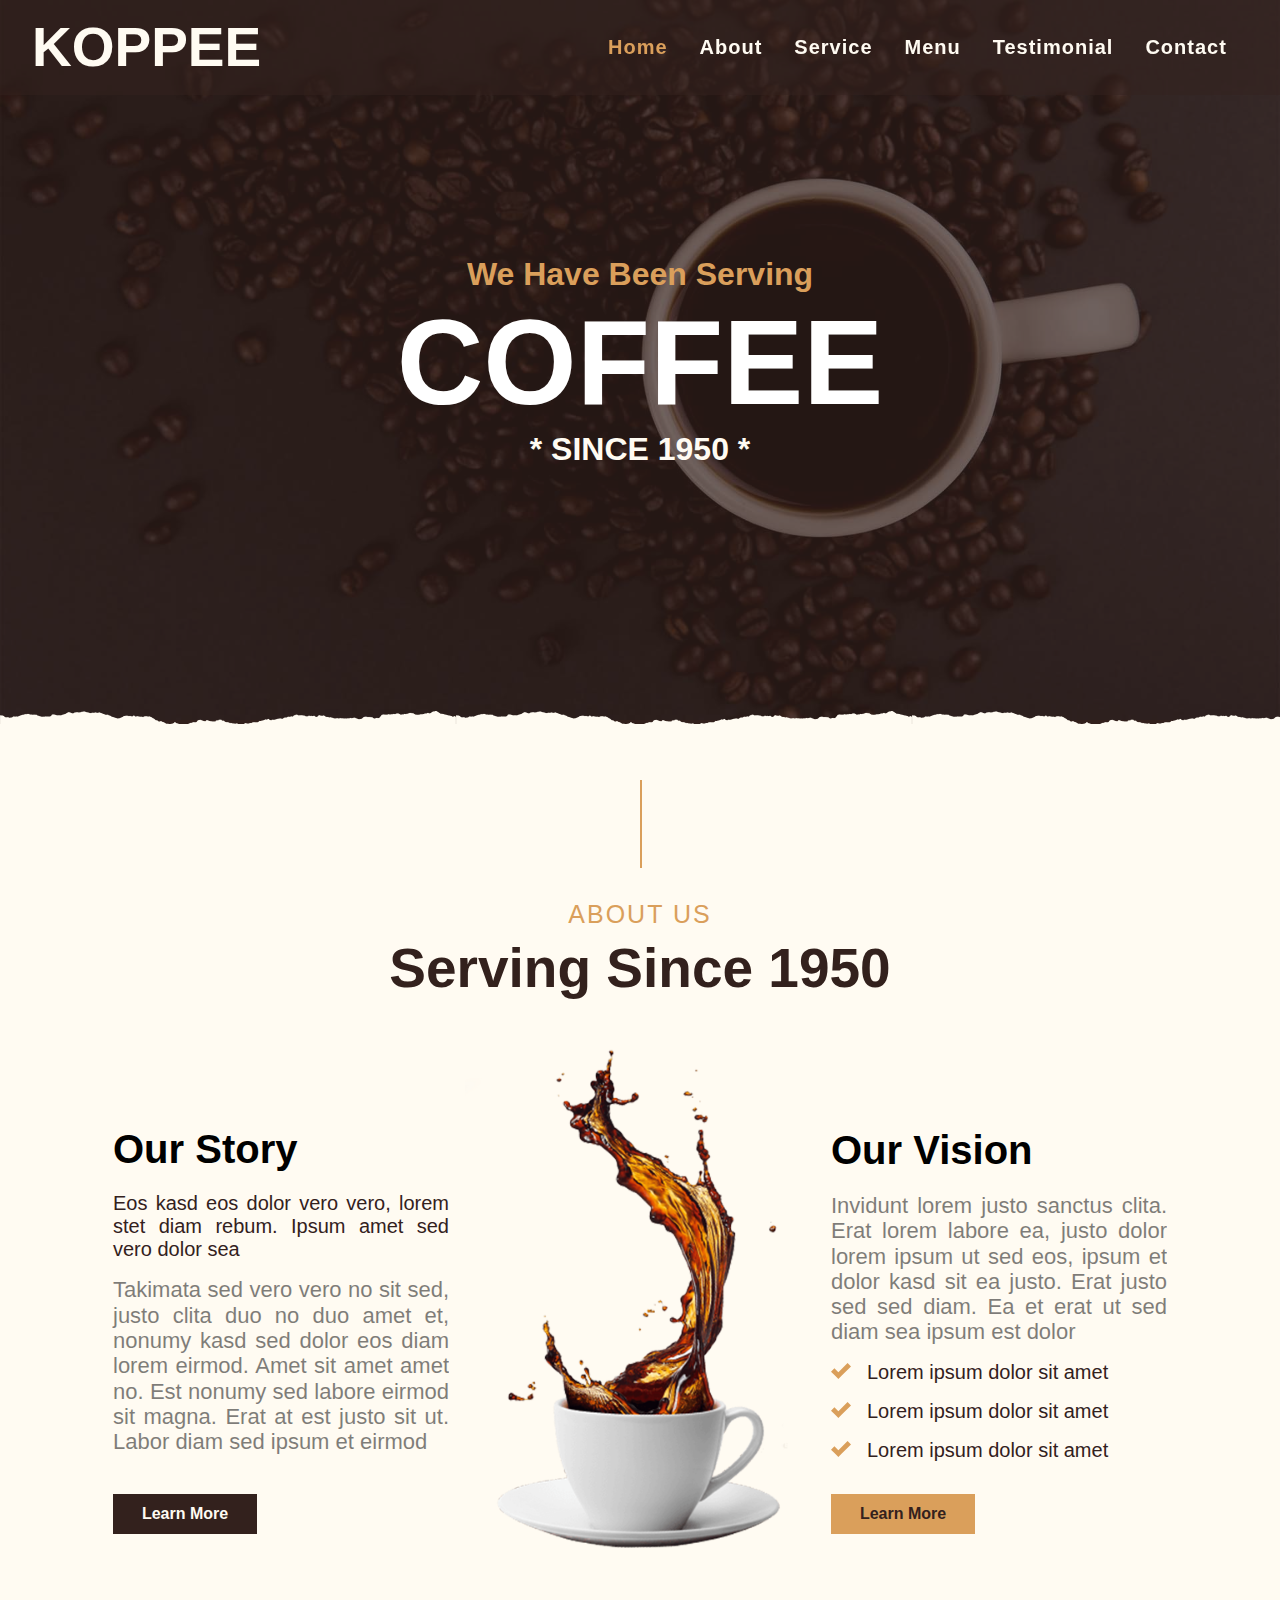
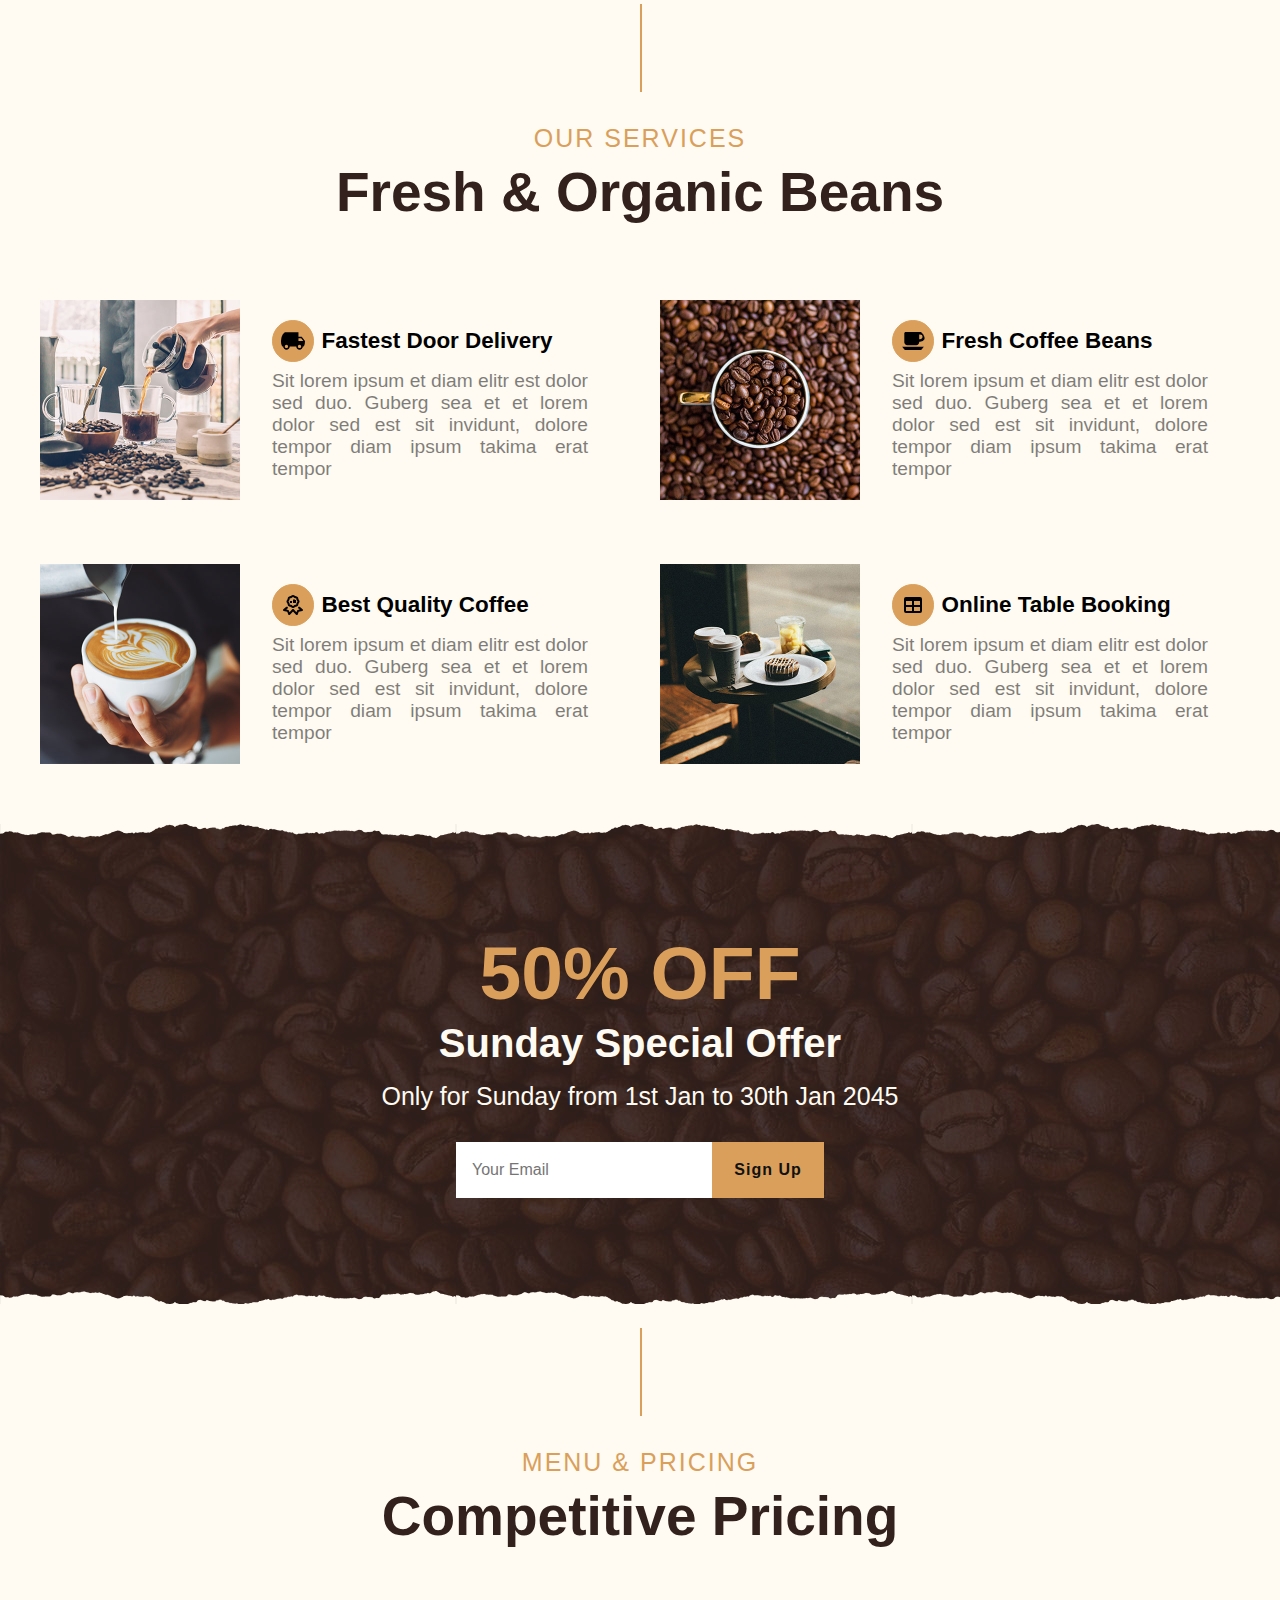
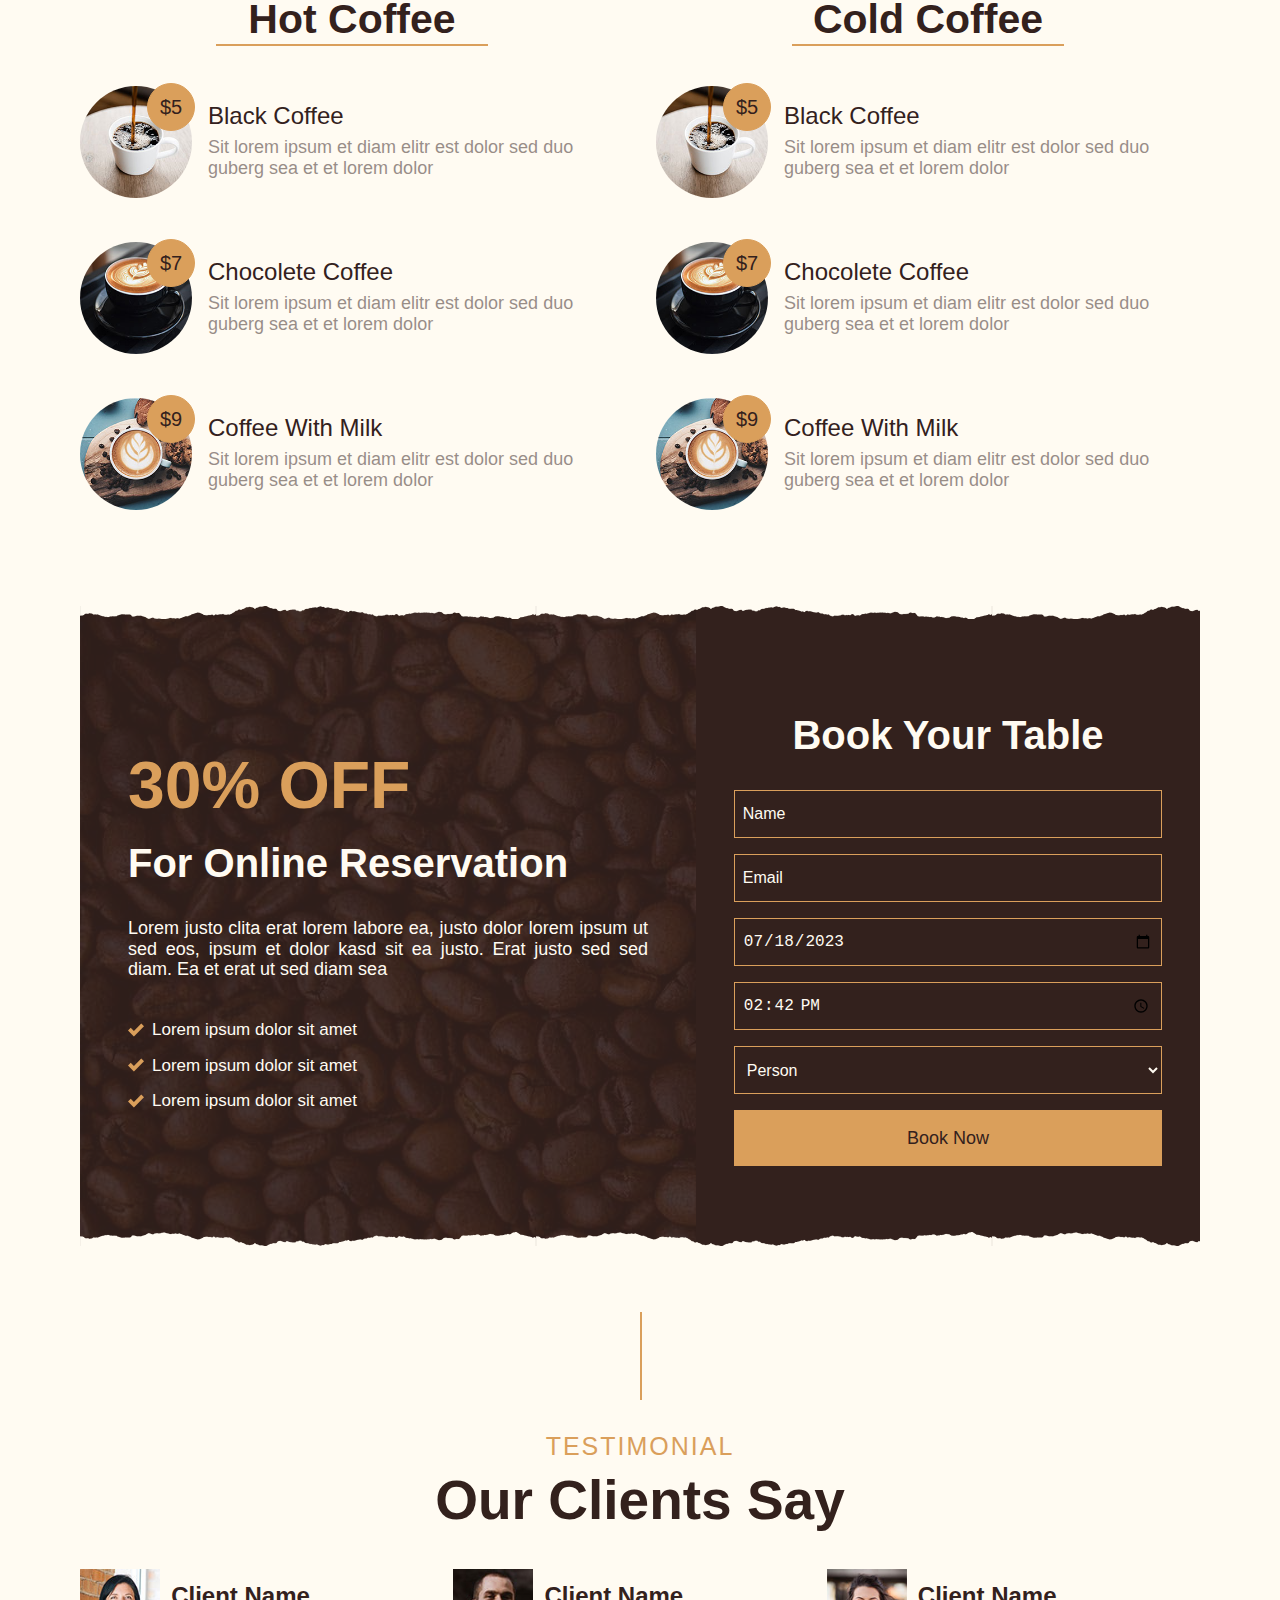
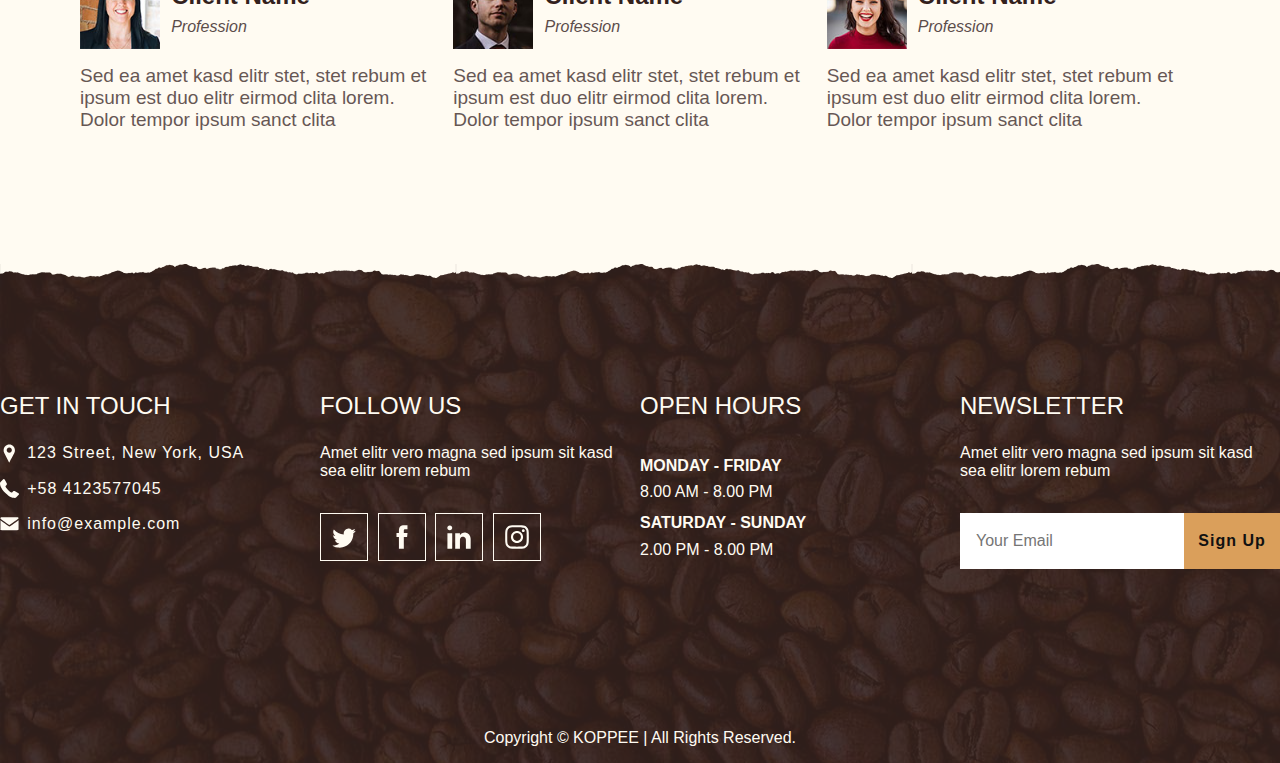
==== index.html @ c71efca8 "update" ====
<!DOCTYPE html>
<html lang="en">
<head>
    <meta charset="UTF-8">
    <meta name="viewport" content="width=device-width, initial-scale=1.0">
    <title>KOPPEE - Coffe Shop</title>
    <link rel="preconnect" href="https://fonts.gstatic.com">
    <link href="https://fonts.googleapis.com/css2?family=Montserrat:wght@400;700&display=swap" rel="stylesheet">
    <link rel="stylesheet" href="CSS/styles.css">
</head>
<body>
    <header class="header">
            <a href="index.html"><h1 class="title">KOPPEE</h1></a>
            <nav class="navbar">
                <ul>
                    <li><a href="index.html" class="nav-active">Home</a></li>
                    <li><a href="#about">About</a></li>
                    <li><a href="#services">Service</a></li>
                    <li><a href="#menu">Menu</a></li>
                    <li><a href="#testimonial">Testimonial</a></li>
                    <li><a href="#contact">Contact</a></li>
                </ul>
            </nav>
    </header>
    <main class="main">
        <section class="brand-section overlay-bottom">
            <ul>
                <li>
                    <img src="img/carousel-1.jpg" alt="cafecito">
                    <div class="brand-text">
                        <h3>We Have Been Serving</h3>
                        <h2>COFFEE</h2>
                        <p>* SINCE 1950 *</p>
                    </div>
                </li>
                <li>
                    <img src="img/carousel-2.jpg" alt="cafecito">
                    <div class="brand-text">
                        <h3>We Have Been Serving</h3>
                        <h2>COFFEE</h2>
                        <p>* SINCE 1950 *</p>
                    </div>
                </li>
            </ul>
        </section>
        <section class="about-section" id="about">
            <div class="v-line-1"></div>
            <h3 class="introduce">ABOUT US</h3>
            <h2>Serving Since 1950</h2>
            <div class="our-article">
                <div class="about-content">
                    <h3>Our Story</h3>
                    <p class="p-1">Eos kasd eos dolor vero vero, lorem stet diam rebum. Ipsum amet sed vero dolor sea</p>
                    <p class="opacity p-2">
                        Takimata sed vero vero no sit sed, justo clita duo no duo amet et, nonumy kasd sed dolor eos diam lorem eirmod. Amet sit amet amet no. Est nonumy sed labore eirmod sit magna. Erat at est justo sit ut. Labor diam sed ipsum et eirmod
                    </p>
                    <a href="index.html"><button class="about-btn-1">Learn More</button></a>
                </div>
                <img class="about-img" src="img/about.png" alt="Cafecito">
                <div class="about-content">
                    <h3>Our Vision</h3>
                    <p class="opacity p-2">
                        Invidunt lorem justo sanctus clita. Erat lorem labore ea, justo dolor lorem ipsum ut sed eos, ipsum et dolor kasd sit ea justo. Erat justo sed sed diam. Ea et erat ut sed diam sea ipsum est dolor
                    </p>
                    <div class="features">
                        <img src="img/checkmark_121550.svg" alt="">
                        <p class="p-1">Lorem ipsum dolor sit amet</p>
                    </div>
                    <div class="features">
                        <img src="img/checkmark_121550.svg" alt="">
                        <p class="p-1">Lorem ipsum dolor sit amet</p>
                    </div>
                    <div class="features">
                        <img src="img/checkmark_121550.svg" alt="">
                        <p class="p-1">Lorem ipsum dolor sit amet</p>
                    </div>
                    <a href="index.html"><button class="about-btn-2">Learn More</button></a>
                </div>
            </div>
        </section>
        <section class="services-section" id="services">
            <div class="v-line-2"></div>
            <h3 class="introduce">OUR SERVICES</h3>
            <h2>Fresh & Organic Beans</h2>
            <div class="grid-container">
                <div class="services-content">
                    <img class="services-img" src="img/service-1.jpg" alt="">
                    <div class="services-card">
                        <div class="l-title">
                            <img src="img/big-cargo-truck_icon-icons.com_68588.svg" alt="">
                            <h3>Fastest Door Delivery</h3>
                        </div>
                        <p class="opacity">Sit lorem ipsum et diam elitr est dolor sed duo. Guberg sea et et lorem dolor sed est sit invidunt, dolore tempor diam ipsum takima erat tempor</p>
                    </div>
                </div>
                <div class="services-content">
                    <img class="services-img" src="img/service-2.jpg" alt="">
                    <div class="services-card">
                        <div class="l-title">
                            <img src="img/coffee-cup-on-a-plate-black-silhouettes_icon-icons.com_73618.svg" alt="">
                            <h3>Fresh Coffee Beans</h3>
                        </div>
                        <p class="opacity">Sit lorem ipsum et diam elitr est dolor sed duo. Guberg sea et et lorem dolor sed est sit invidunt, dolore tempor diam ipsum takima erat tempor</p>
                    </div>
                </div>
                <div class="services-content">
                    <img class="services-img" src="img/service-3.jpg" alt="">
                    <div class="services-card">
                        <div class="l-title">
                            <img src="img/good_quality_winner_medal_thumbs_up_award_badge_achievement_reward_ribbon_icon_225918.svg" alt="">
                            <h3>Best Quality Coffee</h3>
                        </div>
                        <p class="opacity">Sit lorem ipsum et diam elitr est dolor sed duo. Guberg sea et et lorem dolor sed est sit invidunt, dolore tempor diam ipsum takima erat tempor</p>
                    </div>
                </div>
                <div class="services-content">
                    <img class="services-img" src="img/service-4.jpg" alt="">
                    <div class="services-card">
                        <div class="l-title">
                            <img src="img/table_icon_135124.svg" alt="">
                            <h3>Online Table Booking</h3>
                        </div>
                        <p class="opacity">Sit lorem ipsum et diam elitr est dolor sed duo. Guberg sea et et lorem dolor sed est sit invidunt, dolore tempor diam ipsum takima erat tempor</p>
                    </div>
                </div>
            </div>
        </section>
        <section class="news-section overlay-top overlay-bottom">
            <div class="news-content">
                <h2>50% OFF</h2>
                <h3>Sunday Special Offer</h3>
                <p>Only for Sunday from 1st Jan to 30th Jan 2045</p>
                <div class="news-submit">
                    <input type="text" placeholder="Your Email" class="news-input-text">
                    <input type="button" value="Sign Up" class="news-input-submit">
                </div>
            </div>
        </section>
        <section class="menu-section" id="menu">
            <div class="v-line-3"></div>
            <h3 class="introduce">MENU & PRICING</h3>
            <h2>Competitive Pricing</h2>
            <div class="menu-container">
                <div class="menu-products">
                    <div class="menu-hot">
                        <h2>Hot Coffee</h2>
                        <div class="menu">
                            <picture>
                                <img src="img/menu-1.jpg" alt="">
                                <p>$5</p>
                            </picture>
                            <div class="menu-description">
                                <h3>Black Coffee</h3>
                                <p class="opacity">Sit lorem ipsum et diam elitr est dolor sed duo guberg sea et et lorem dolor</p>
                            </div>
                        </div>
                        <div class="menu">
                            <picture>
                                <img src="img/menu-2.jpg" alt="">
                                <p>$7</p>
                            </picture>
                            <div class="menu-description">
                                <h3>Chocolete Coffee</h3>
                                <p class="opacity">Sit lorem ipsum et diam elitr est dolor sed duo guberg sea et et lorem dolor</p>
                            </div>
                        </div>
                        <div class="menu">
                            <picture>
                                <img src="img/menu-3.jpg" alt="">
                                <p>$9</p>
                            </picture>
                            <div class="menu-description">
                                <h3>Coffee With Milk</h3>
                                <p class="opacity">Sit lorem ipsum et diam elitr est dolor sed duo guberg sea et et lorem dolor</p>
                            </div>
                        </div>
                    </div>
                    <div class="menu-cold">
                        <h2>Cold Coffee</h2>
                        <div class="menu">
                            <picture>
                                <img src="img/menu-1.jpg" alt="">
                                <p>$5</p>
                            </picture>
                            <div class="menu-description">
                                <h3>Black Coffee</h3>
                                <p class="opacity">Sit lorem ipsum et diam elitr est dolor sed duo guberg sea et et lorem dolor</p>
                            </div>
                        </div>
                        <div class="menu">
                            <picture>
                                <img src="img/menu-2.jpg" alt="">
                                <p>$7</p>
                            </picture>
                            <div class="menu-description">
                                <h3>Chocolete Coffee</h3>
                                <p class="opacity">Sit lorem ipsum et diam elitr est dolor sed duo guberg sea et et lorem dolor</p>
                            </div>
                        </div>
                        <div class="menu">
                            <picture>
                                <img src="img/menu-3.jpg" alt="">
                                <p>$9</p>
                            </picture>
                            <div class="menu-description">
                                <h3>Coffee With Milk</h3>
                                <p class="opacity">Sit lorem ipsum et diam elitr est dolor sed duo guberg sea et et lorem dolor</p>
                            </div>
                        </div>
                    </div>
                </div>
                <div class="menu-reservation overlay-top overlay-bottom">
                    <div class="menu-offer">
                        <div class="menu-background">
                            <h2>30% OFF</h2>
                            <h3>For Online Reservation</h3>
                            <p>Lorem justo clita erat lorem labore ea, justo dolor lorem ipsum ut sed eos, ipsum et dolor kasd sit ea justo. Erat justo sed sed diam. Ea et erat ut sed diam sea</p>
                            <div class="menu-list">
                                <div class="menu-el">
                                    <img src="img/checkmark_121550.svg" alt="">
                                    <p>Lorem ipsum dolor sit amet</p>
                                </div>
                                <div class="menu-el">
                                    <img src="img/checkmark_121550.svg" alt="">
                                    <p>Lorem ipsum dolor sit amet</p>
                                </div>
                                <div class="menu-el">
                                    <img src="img/checkmark_121550.svg" alt="">
                                    <p>Lorem ipsum dolor sit amet</p>
                                </div>
                            </div>
                            </div>
                    </div>
                    <div class="menu-booking">
                        <div class="menu-inputs">
                            <h2>Book Your Table</h2>
                            <input type="text" placeholder="Name" required>
                            <input type="email" placeholder="Email" required>
                            <input type="date" name="date" id="" value="2023-07-18" min="2023-07-18" max="2023-08-30" required>
                            <input type="time" name="" id="" value="14:42" required>
                            <select name="" id="" required>
                                <option selected>Person</option>
                                <option value="1">Person 1</option>
                                <option value="2">Person 2</option>
                                <option value="3">Person 3</option>
                                <option value="4">Person 4</option>
                            </select>
                            <button type="button">Book Now</button>
                        </div>
                    </div>
                </div>
            </div>
        </section>
        <section class="testimonial-section" id="testimonial">
            <div class="v-line-4"></div>
            <h3 class="introduce">TESTIMONIAL</h3>
            <h2>Our Clients Say</h2>
            <div class="testimonial-container">
                <div class="testimonial-card">
                    <div class="testimonial-top-card">
                        <img src="img/testimonial-3.jpg" alt="">
                        <div class="testimonial-name">
                            <h3>Client Name</h3>
                            <p>Profession</p>
                        </div>
                    </div>
                    <p class="testimonial-bottom-card">Sed ea amet kasd elitr stet, stet rebum et ipsum est duo elitr eirmod clita lorem. Dolor tempor ipsum sanct clita</p>
                </div>
                <div class="testimonial-card">
                    <div class="testimonial-top-card">
                        <img src="img/testimonial-4.jpg" alt="">
                        <div class="testimonial-name">
                            <h3>Client Name</h3>
                            <p>Profession</p>
                        </div>
                    </div>
                    <p class="testimonial-bottom-card">Sed ea amet kasd elitr stet, stet rebum et ipsum est duo elitr eirmod clita lorem. Dolor tempor ipsum sanct clita</p>
                </div>
                <div class="testimonial-card">
                    <div class="testimonial-top-card">
                        <img src="img/testimonial-1.jpg" alt="">
                        <div class="testimonial-name">
                            <h3>Client Name</h3>
                            <p>Profession</p>
                        </div>
                    </div>
                    <p class="testimonial-bottom-card">Sed ea amet kasd elitr stet, stet rebum et ipsum est duo elitr eirmod clita lorem. Dolor tempor ipsum sanct clita</p>
                </div>
            </div>
        </section>
        <footer class="footer-section overlay-top" id="contact">
            <div class="opacity-brown">
                <div class="contact-section">
                    <div class="footer-div">
                        <h3>GET IN TOUCH</h3>
                        <div class="div-1">
                            <img src="img/location_map_marker_icon_131522.svg" alt="">
                            <p>123 Street, New York, USA</p>
                        </div>
                        <div class="div-1">
                            <img src="img/phonereceiver_99743.svg" alt="">
                            <p>+58 4123577045</p>
                        </div>
                        <div class="div-1">
                            <img src="img/email_mesasge_envelope_icon_131541.svg" alt="">
                            <p>info@example.com</p>
                        </div>
                    </div>
                    <div class="footer-div">
                        <h3>FOLLOW US</h3>
                        <p>Amet elitr vero magna sed ipsum sit kasd sea elitr lorem rebum</p>
                        <div class="div-2">
                            <svg enable-background="new 0 0 512 512" id="Layer_1" version="1.1" viewBox="0 0 512 512" xml:space="preserve" fill="#FFFBF2" xmlns="http://www.w3.org/2000/svg" xmlns:xlink="http://www.w3.org/1999/xlink"><g>
                                <path d="M4,440.5c55.6,5,105.7-9,151.3-43.2c-47.7-4.2-79.6-28-97.4-72.6c15.6,1.9,30.2,2.4,45.7-1.8   c-51.4-16-78.8-49.6-82.5-103.8c15.4,7.2,29.9,12.4,47,12.6c-30.5-22.9-46.1-52.6-45.5-90c0.3-17.2,4.9-33.4,14-48.7   C93.1,159.1,164,195.7,251.3,201.8c-0.5-3.8-0.8-6.8-1.2-9.9c-7.2-55.4,28.8-105.8,83.8-116.3c34.5-6.6,65,2.5,90.8,26.3   c4,3.6,7.4,4.4,12.4,3.1c20.1-5.1,39.2-12.5,57.7-22.5c-7.1,23.4-21.7,41-41.5,55.8c4.5-0.8,9.1-1.4,13.6-2.3   c4.7-1,9.4-2.1,14.1-3.4c4.5-1.2,8.9-2.6,13.3-4.1c4.5-1.5,9-3.2,14.3-4.1c-2.6,3.6-5.1,7.4-7.9,10.9c-11.6,14.7-25,27.6-39.7,39.1   c-1.5,1.2-2.8,3.8-2.7,5.6c0.8,35.5-4.2,70.1-15.7,103.7c-22.6,66.2-62,119.8-121.1,158.1c-29.2,18.9-61.1,31.3-95.2,38.5   c-33.8,7.1-67.8,8.4-101.9,4.4c-34.2-4-66.7-14.1-97.3-29.9c-8.1-4.1-15.9-8.7-23.8-13.1C3.6,441.3,3.8,440.9,4,440.5z"/></g>
                            </svg>

                            <svg version="1.1" id="Capa_1" xmlns="http://www.w3.org/2000/svg" xmlns:xlink="http://www.w3.org/1999/xlink" x="0px" y="0px"
                            width="470.513px" height="470.513px" viewBox="0 0 470.513 470.513" style="enable-background:new 0 0 470.513 470.513;"
                            xml:space="preserve" fill="#FFFBF2">
                                <g>
                                <path d="M271.521,154.17v-40.541c0-6.086,0.28-10.8,0.849-14.13c0.567-3.335,1.857-6.615,3.859-9.853 c1.999-3.236,5.236-5.47,9.706-6.708c4.476-1.24,10.424-1.858,17.85-1.858h40.539V0h-64.809c-37.5,0-64.433,8.897-80.803,26.691 c-16.368,17.798-24.551,44.014-24.551,78.658v48.82h-48.542v81.086h48.539v235.256h97.362V235.256h64.805l8.566-81.086H271.521z"/></g><g></g><g></g><g></g><g></g><g></g><g></g><g></g><g></g><g></g><g></g><g></g><g></g><g></g><g></g><g></g>
                            </svg>

                            <svg fill="#FFFBF2" enable-background="new 0 0 512 512" id="Layer_1" version="1.1" viewBox="0 0 512 512" xml:space="preserve" xmlns="http://www.w3.org/2000/svg" xmlns:xlink="http://www.w3.org/1999/xlink" fill="#FFFBF2"><g>
                                <path d="M173.5,508.7c0-2.4,0-4.7,0-7c0-107.7,0-215.3,0-323c0-3-0.2-5.4,4.2-5.4c31.8,0.2,63.7,0.1,95.5,0.1   c0.8,0,1.6,0.2,2.9,0.4c0,14,0,27.8,0,41.7c0.4,0.1,0.7,0.3,1.1,0.4c4-5.2,7.8-10.6,12-15.7c12.2-15,27.5-26,45.5-32.6   c9.8-3.6,20.5-5.8,30.8-6.3c14.2-0.6,28.7-0.4,42.7,2c23,3.9,43.3,14.1,60.1,30.8c15.9,15.7,26.4,34.6,32.1,55.9   c3,11.3,4.9,22.9,6.7,34.4c1.2,8,1.8,16.2,1.8,24.2c0.1,65,0.1,130,0.1,195c0,1.6-0.1,3.2-0.2,5.3c-1.9,0-3.5,0-5.1,0   c-30.7,0-61.3-0.1-92,0.1c-5.1,0-6-1.7-6-6.3c0.1-59.8,0.3-119.7-0.1-179.5c-0.1-10.5-1.1-21.4-3.8-31.5   c-4.9-17.7-16.1-30.5-33.9-37c-15-5.5-30.2-6.5-45.6-2.6c-17,4.3-28.7,15.6-37.5,30.5c-6.8,11.5-8.1,24.2-8.2,36.9   c-0.4,60.7-0.2,121.3-0.2,182c0,2.3,0,4.6,0,7.1C241.9,508.7,208,508.7,173.5,508.7z"/><path d="M109.1,342.6c0,53.3-0.1,106.6,0.1,159.9c0,4.8-1,6.6-6.3,6.5c-30.5-0.3-61-0.3-91.5,0c-5,0-6.1-1.7-6.1-6.3   c0.1-107.1,0.1-214.3,0-321.4c0-4.3,1.2-5.8,5.6-5.8c30.8,0.2,61.6,0.2,92.5,0c4.8,0,5.7,1.8,5.7,6.1   C109.1,235.3,109.1,289,109.1,342.6z"/>
                                <path d="M56.1,4.8C89,4,108.7,27.9,108.8,57.2c0.1,30-20.9,52.4-53.9,52.3c-30.7,0-52.4-22-52.3-53.1C2.7,27.3,23.8,3.8,56.1,4.8z"/></g>
                            </svg>

                            <svg xmlns="http://www.w3.org/2000/svg" width="32" height="32" viewBox="0 0 32 32" fill="#FFFBF2">
                                <path d="M16 0c-4.349 0-4.891 0.021-6.593 0.093-1.709 0.084-2.865 0.349-3.885 0.745-1.052 0.412-1.948 0.959-2.833 1.849-0.891 0.885-1.443 1.781-1.849 2.833-0.396 1.020-0.661 2.176-0.745 3.885-0.077 1.703-0.093 2.244-0.093 6.593s0.021 4.891 0.093 6.593c0.084 1.704 0.349 2.865 0.745 3.885 0.412 1.052 0.959 1.948 1.849 2.833 0.885 0.891 1.781 1.443 2.833 1.849 1.020 0.391 2.181 0.661 3.885 0.745 1.703 0.077 2.244 0.093 6.593 0.093s4.891-0.021 6.593-0.093c1.704-0.084 2.865-0.355 3.885-0.745 1.052-0.412 1.948-0.959 2.833-1.849 0.891-0.885 1.443-1.776 1.849-2.833 0.391-1.020 0.661-2.181 0.745-3.885 0.077-1.703 0.093-2.244 0.093-6.593s-0.021-4.891-0.093-6.593c-0.084-1.704-0.355-2.871-0.745-3.885-0.412-1.052-0.959-1.948-1.849-2.833-0.885-0.891-1.776-1.443-2.833-1.849-1.020-0.396-2.181-0.661-3.885-0.745-1.703-0.077-2.244-0.093-6.593-0.093zM16 2.88c4.271 0 4.781 0.021 6.469 0.093 1.557 0.073 2.405 0.333 2.968 0.553 0.751 0.291 1.276 0.635 1.844 1.197 0.557 0.557 0.901 1.088 1.192 1.839 0.22 0.563 0.48 1.411 0.553 2.968 0.072 1.688 0.093 2.199 0.093 6.469s-0.021 4.781-0.099 6.469c-0.084 1.557-0.344 2.405-0.563 2.968-0.303 0.751-0.641 1.276-1.199 1.844-0.563 0.557-1.099 0.901-1.844 1.192-0.556 0.22-1.416 0.48-2.979 0.553-1.697 0.072-2.197 0.093-6.479 0.093s-4.781-0.021-6.48-0.099c-1.557-0.084-2.416-0.344-2.979-0.563-0.76-0.303-1.281-0.641-1.839-1.199-0.563-0.563-0.921-1.099-1.197-1.844-0.224-0.556-0.48-1.416-0.563-2.979-0.057-1.677-0.084-2.197-0.084-6.459 0-4.26 0.027-4.781 0.084-6.479 0.083-1.563 0.339-2.421 0.563-2.979 0.276-0.761 0.635-1.281 1.197-1.844 0.557-0.557 1.079-0.917 1.839-1.199 0.563-0.219 1.401-0.479 2.964-0.557 1.697-0.061 2.197-0.083 6.473-0.083zM16 7.787c-4.541 0-8.213 3.677-8.213 8.213 0 4.541 3.677 8.213 8.213 8.213 4.541 0 8.213-3.677 8.213-8.213 0-4.541-3.677-8.213-8.213-8.213zM16 21.333c-2.948 0-5.333-2.385-5.333-5.333s2.385-5.333 5.333-5.333c2.948 0 5.333 2.385 5.333 5.333s-2.385 5.333-5.333 5.333zM26.464 7.459c0 1.063-0.865 1.921-1.923 1.921-1.063 0-1.921-0.859-1.921-1.921 0-1.057 0.864-1.917 1.921-1.917s1.923 0.86 1.923 1.917z"/>
                            </svg>
                        </div>
                    </div>
                    <div class="footer-div">
                        <h3>OPEN HOURS</h3>
                        <div class="div-3">
                            <h4>MONDAY - FRIDAY</h4>
                            <p>8.00 AM - 8.00 PM</p>
                        </div>
                        <div class="div-3">
                            <h4>SATURDAY - SUNDAY</h4>
                            <p>2.00 PM - 8.00 PM</p>
                        </div>
                    </div>
                    <div class="footer-div">
                        <h3>NEWSLETTER</h3>
                        <p>Amet elitr vero magna sed ipsum sit kasd sea elitr lorem rebum</p>
                        <div class="footer-submit">
                            <input type="text" placeholder="Your Email" class="footer-input-text">
                            <input type="button" value="Sign Up" class="footer-input-submit">
                        </div>
                    </div>
                </div>
                <div class="copy">
                    <p>Copyright © KOPPEE | All Rights Reserved.</p>
                </div>
            </div>
        </footer>
    </main>
</body>
</html>
---- CSS/styles.css ----
@import url('https://fonts.googleapis.com/css2?family=Montserrat:wght@400;700&display=swap');

:root {
    --blue: #007bff;
    --indigo: #6610f2;
    --purple: #6f42c1;
    --pink: #e83e8c;
    --red: #dc3545;
    --orange: #fd7e14;
    --yellow: #ffc107;
    --green: #28a745;
    --teal: #20c997;
    --cyan: #17a2b8;
    --white: #fff;
    --gray: #6c757d;
    --gray-dark: #343a40;
    --primary: #DA9F5B;
    --secondary: #33211D;
    --success: #28a745;
    --info: #17a2b8;
    --warning: #ffc107;
    --danger: #dc3545;
    --light: #FFFBF2;
    --dark: #111;
}

*,
*:after,
*:before {
    margin: 0;
    padding: 0;
    box-sizing: border-box;
    text-decoration: none;
    list-style: none;
}

html {
    scroll-behavior: smooth;
    font-family: 'Monserrat', sans-serif;
    line-height: 1.15;
    -webkit-text-size-adjust: 100%;
    -webkit-tap-highlight-color: rgba(0,0,0,0);
}

body{
    font-size: 100%;
    background-color: var(--light);
}

.introduce {
    font-size: 25px;
    font-weight: 500;
    letter-spacing: 2px;
    color: var(--primary);
}

.opacity {
    opacity: .5;
    text-align: justify;
}

.header {
    width: 100%;
    position: fixed;
    top: 0;
    left: 0;
    display: flex;
    justify-content: space-between;
    align-items: center;
    flex-wrap: wrap;
    padding: 1rem 2rem;
    background-color: rgba(51,33,29,0.5);
    z-index: 3;
}

.title {
    font-size: 55px;
    color: var(--light);
}

.navbar {
    width: 40rem;
    display: flex;
}

.navbar ul {
    display: flex;
    justify-content: center;
    align-items: center;
}

.navbar a {
    font-size: 20px;
    font-weight: 600;
    letter-spacing: 1px;
    padding-right: 2rem;
    color: var(--light);
    cursor: default;
}

.navbar a:hover {
    color: var(--primary);
}

.nav-active {
    color: var(--primary) !important;
}

.brand-section {
    background-color: rgb(51,33,29);
    width: 100%;
    height: auto;
    overflow: hidden;
    transition: all .5s ease-in-out;
    position: relative;
    margin-bottom: 3rem;
}

.brand-section ul {
    display: flex;
    padding: 0;
    width: 200%;
}

.brand-section li {
    width: 100%;
    list-style: none;
    position: relative;
}

.brand-section img {
    width: 100%;
}

.brand-text {
    display: flex;
    justify-content: center;
    align-items: center;
    flex-direction: column;
    background-color: rgba(51,33,29,0.7);
    position: absolute;
    text-align: center;
    top: 0;
    left: 0;
    right: 0;
    bottom: 0;
    z-index: 1;
}

.brand-text h3 {
    font-size: 32px;
    color: var(--primary);
}

.brand-text h2 {
    font-size: 120px;
    color: #FFF;
}

.brand-text p {
    font-size: 32px;
    font-weight: bold;
    color: var(--light);
}

.overlay-bottom::after {
    bottom: -1px;
    background: url(/img/overlay-bottom.png);
    position: absolute;
    content: "";
    width: 100%;
    height: .9rem;
    left: 0;
    z-index: 1;
}

.about-section {
    display: flex;
    flex-direction: column;
    justify-content: center;
    align-items: center;
    position: relative;
    padding-top: 8rem;
    padding-bottom: 3rem;
}

.v-line-1 {
    border-left: 2px solid var(--primary);
    height: 5.5rem;
    top: .5rem;
    left: 50%;
    position: absolute;
}

.about-section h2 {
    padding-top: .5rem;
    font-size: 55px;
    font-weight: bold;
    color: var(--secondary);
}

.our-article {
    display: flex;
    justify-content: center;
    align-items: center;
    flex-wrap: wrap;
    padding-top: 3rem;
    width: 70rem;
}

.about-content {
    width: 30%;
    text-align: justify;
    padding-top: 4rem;
}

.about-content h3 {
    font-size: 40px;
    padding-bottom: 1.25rem;
}

.p-1 {
    font-size: 20px;
    color: var(--secondary);
    padding-bottom: 1rem;
}

.p-2 {
    font-size: 22px;
    padding-bottom: 1rem;
}

.about-img {
    width: 350px;
    height: 500px;
    object-fit: cover;
    margin-right: 1rem;
    margin-left: 1rem;
}

.features {
    display: flex;
}

.features img {
    width: 1.25rem;
    height: 1.25rem;
    margin-right: 1rem;
    color: var(--primary);
}

.about-btn-1 {
    width: 9rem;
    height: 2.5rem;
    margin-top: 1.5rem;
    font-size: 16px;
    font-weight: bold;
    border: 2px solid var(--secondary);
    background-color: var(--secondary);
    color: var(--light);
    transition: all .5s ease;
}

.about-btn-1:hover {
    background-color: var(--dark);
    border: 2px solid var(--primary);
}

.about-btn-2 {
    width: 9rem;
    height: 2.5rem;
    margin-top: 1rem;
    font-size: 16px;
    font-weight: bold;
    border: 2px solid var(--primary);
    background-color: var(--primary);
    color: var(--secondary);
    transition: all .5s ease;
}

.about-btn-2:hover {
    background-color: #ce832d;
    border: 2px solid var(--secondary);
}

.services-section {
    display: flex;
    flex-direction: column;
    justify-content: center;
    align-items: center;
    position: relative;
    padding-top: 8rem;
    padding-bottom: 3rem;
}

.v-line-2 {
    border-left: 2px solid var(--primary);
    height: 5.5rem;
    top: .5rem;
    left: 50%;
    position: absolute;
}

.services-section h2 {
    padding-top: .5rem;
    font-size: 55px;
    font-weight: bold;
    color: var(--secondary);
}

.grid-container {
    width: 75rem;
    display: grid;
    grid-template-columns: repeat(auto-fill, minmax(30rem, 1fr));
    justify-content: center;
    align-items: center;
    margin-top: 4rem;
    gap: 2.5rem;
}

.services-content {
    display: flex;
    justify-content: center;
    align-items: center;
}

.services-img {
    width: 12.5rem;
    height: 12.5rem;
    background-size: contain;
}

.services-card {
    width: 25rem;
    padding: 2rem;
}

.services-card {
    text-align: justify;
    font-size: 1.2rem;
}

.l-title {
    display: flex;
    align-items: center;
    margin-bottom: .5rem;
}

.l-title img {
    background-color: var(--primary);
    border: thin solid var(--primary);
    border-radius: 50%;
    padding: .5rem;
    margin-right: .5rem;
    width: 2.6rem;
    height: 2.6rem;
}

.news-section {
    background-image: url(/img/bg.jpg);
    background-repeat: repeat;
    width: 100%;
    height: 30rem;
    position: relative;
}

.overlay-top::before {
    top: -1px;
    background: url(/img/overlay-top.png);
    position: absolute;
    content: "";
    width: 100%;
    height: .9rem;
    left: 0;
    z-index: 2;
}

.overlay-bottom::after {
    bottom: -1px;
    background: url(/img/overlay-bottom.png);
    position: absolute;
    content: "";
    width: 100%;
    height: .9rem;
    left: 0;
    z-index: 1;
}

.news-content {
    display: flex;
    justify-content: center;
    align-items: center;
    flex-direction: column;
    background-color: rgba(51,33,29,0.9);
    position: absolute;
    text-align: center;
    top: 0;
    left: 0;
    right: 0;
    bottom: 0;
    z-index: 1;
}

.news-content h2 {
    color: var(--primary);
    font-size: 75px;
}

.news-content h3 {
    color: var(--light);
    font-size: 40px;
    margin-top: .2rem;
}

.news-content p {
    color: var(--light);
    font-size: 25px;
    margin-top: 1rem;
}

.news-submit {
    display: flex;
    justify-content: center;
    align-items: center;
    margin-top: 2rem;
    position: relative;
}

.news-input-text {
    padding-left: 1rem;
    width: 23rem;
    height: 3.5rem;
    font-size: 16px;
    border: none;
    text-align: left;
}

.news-input-submit {
    width: 7rem;
    height: 3.5rem;
    position: absolute;
    top: 0;
    right: 0;
    background-color: var(--primary);
    border: none;
    font-size: 16px;
    font-weight: bold;
    color: var(--dark);
    letter-spacing: 1px;
    transition: all .5s ease;
}

.news-input-submit:hover {
    background-color: #ce832d;
}

.menu-section {
    width: 100%;
    height: 100rem;
    display: flex;
    align-items: center;
    flex-direction: column;
    position: relative;
    padding-top: 9rem;
    padding-bottom: 3rem;
    color: var(--secondary);
}

.v-line-3 {
    border-left: 2px solid var(--primary);
    height: 5.5rem;
    top: 1.5rem;
    left: 50%;
    position: absolute;
}

.menu-section h2 {
    padding-top: .5rem;
    font-size: 55px;
    font-weight: bold;
    color: var(--secondary);
}

.menu-container {
    width: 70rem;
}

.menu-products {
    width: 70rem;
    display: flex;
    justify-content: center;
    align-items: center;
}

.menu-products h2 {
    width: 50%;
    font-size: 41px;
    color: var(--secondary);
    margin: 2.5rem auto;
    text-align: center;
    border-bottom: 2px solid var(--primary);
}

.menu-cold {
    padding-left: 2rem;
}

.menu {
    margin-top: 1.75rem;
    display: flex;
    justify-content: center;
    align-content: center;
}

.menu picture {
    width: 8rem;
    height: 8rem;
    position: relative;
}

.menu picture img {
    width: 7rem;
    height: 7rem;
    border-radius: 50%;
}

.menu picture p {
    width: 3rem;
    height: 3rem;
    padding: .75rem;
    font-size: 20px;
    background-color: var(--primary);
    border: 1px solid var(--primary);
    border-radius: 50%;
    position: absolute;
    top: -3px;
    right: -3px;
    z-index: 1;
    color: var(--secondary);
    text-align: justify;
}

.menu-description {
    margin-left: 1rem;
    margin-right: 2rem;
}

.menu-description h3 {
    margin-top: 1rem;
    font-size: 24px;
    font-weight: lighter;
    text-align: left;
}

.menu-description p {
    margin-top: .5rem;
    font-size: 18px;
    font-weight: lighter;
    text-align: left;
}

.menu-reservation {
    margin-top: 5rem;
    width: 100%;
    height: 40rem;
    background-color: var(--light);
    display: flex;
    justify-content: center;
    flex-wrap: wrap;
    color: var(--light);
    position: relative;
}

.overlay-top::before {
    top: -1px;
    background: url(/img/overlay-top.png);
    position: absolute;
    content: "";
    width: 100%;
    height: .9rem;
    left: 0;
    z-index: 2;
}

.overlay-bottom::after {
    bottom: -1px;
    background: url(/img/overlay-bottom.png);
    position: absolute;
    content: "";
    width: 100%;
    height: .9rem;
    left: 0;
    z-index: 1;
}

.menu-offer {
    width: 55%;
    background-image: url(/img/bg.jpg);
    position: relative;
}

.menu-background {
    display: flex;
    justify-content: center;
    align-items: flex-start;
    flex-direction: column;
    flex-wrap: wrap;
    padding-left: 3rem;
    padding-right: 3rem;
    background-color: rgba(51,33,29,0.9);
    position: absolute;
    text-align: center;
    top: 0;
    left: 0;
    right: 0;
    bottom: 0;
    z-index: 1;
}

.menu-background h2 {
    color: var(--primary);
    font-size: 66px;
    padding-bottom: 1rem;
}

.menu-background h3 {
    color: var(--light);
    font-size: 40px;
    padding-bottom: 2rem;
    letter-spacing: 0px;
}

.menu-background p {
    font-size: 18px;
    font-weight: 400;
    text-align: justify;
    padding-bottom: 1.5rem;
}

.menu-el {
    display: flex;
    justify-content: center;
    align-items: center;
    padding-top: .5rem;
}

.menu-el img {
    width: 1rem;
    height: 1rem;
    margin-right: .5rem;
    margin-top: .5rem;
}

.menu-el p {
    font-size: 17px;
    padding-top: .5rem;
    padding-bottom: 0;
    display: flex;
    justify-content: center;
    align-items: center;
}

.menu-booking {
    width: 45%;
    background-color: rgb(51,33,29);
    display: flex;
    justify-content: center;
    align-items: space-around;
}

.menu-booking h2 {
    color: var(--light);
    font-size: 40px;
    text-align: center;
    padding-bottom: 1rem;
}

.menu-inputs {
    width: 85%;
    display: flex;
    flex-direction: column;
    justify-content: center;
    justify-content: center;
    padding-top: 1.2rem;
}

.menu-inputs input,
.menu-inputs select {
    width: auto;
    height: 3rem;
    margin-top: 1rem;
    padding-left: .5rem;
    padding-right: .5rem;
    background: none;
    border: 1px solid var(--primary);
    color: var(--light);
    font-size: 16px;
    text-align: left;
}

.menu-inputs input::placeholder,
.menu-inputs select::placeholder {
    color: var(--light);
}

.menu-inputs input:focus,
.menu-inputs select:focus {
    outline: none;
}

.menu-inputs option {
    color: var(--secondary);
    text-align: left;
}

.menu-inputs button {
    background-color: var(--primary);
    color: var(--secondary);
    border: none;
    font-size: 18px;
    height: 3.5rem;
    margin-top: 1rem;
    text-align: center;
    transition: all .3s ease;
}

.menu-inputs button:hover {
    background-color: #ce832d;
}

.testimonial-section {
    width: 100%;
    height: 35rem;
    display: flex;
    align-items: center;
    flex-direction: column;
    position: relative;
    padding-top: 8rem;
    color: var(--secondary);
}

.v-line-4 {
    border-left: 2px solid var(--primary);
    height: 5.5rem;
    top: .5rem;
    left: 50%;
    position: absolute;
}

.testimonial-section h2 {
    padding-top: .5rem;
    font-size: 55px;
    font-weight: bold;
    color: var(--secondary);
}

.testimonial-container {
    width: 70rem;
    display: flex;
    justify-content: center;
    align-items: center;
    margin-top: 2.3rem;
}

.testimonial-card {
    margin-right: 1rem;
}

.testimonial-top-card {
    display: flex;
    align-items: center;
}

.testimonial-top-card img {
    width: 5rem;
    height: 5rem;
}

.testimonial-name {
    padding-left: .7rem;
}

.testimonial-name h3 {
    margin-bottom: .5rem;
    font-size: 24px;
    color: var(--secondary);
}

.testimonial-name p {
    font-style: italic;
    opacity: .8;
}

.testimonial-bottom-card {
    margin-top: 1rem;
    font-size: 19px;
    opacity: .75;
}

.footer-section {
    position: relative;
    width: 100%;
    background-image: url(/img/bg.jpg);
    color: var(--light);
    display: flex;
    flex-direction: column;
    align-items: center;
}

.opacity-brown {
    width: 100%;
    background-color: rgba(51,33,29,0.9);
    z-index: 1;
}

.overlay-top::before {
    top: -1px;
    background: url(/img/overlay-top.png);
    position: absolute;
    content: "";
    width: 100%;
    height: .9rem;
    left: 0;
    z-index: 2;
}

.footer-section img {
    width: 1.2rem;
    height: 1.2rem;
}

.contact-section {
    width: 100%;
    display: flex;
    justify-content: space-evenly;
    align-items: flex-start;
    margin-bottom: 10rem;
    margin-top: 8rem;
    z-index: 1;
}

.footer-div {
    width: 20rem;
}

.footer-div h3{
    font-weight: lighter;
    font-size: 1.5rem;
    padding-bottom: 1.5rem;
}

.div-1 {
    display: flex;
    align-items: center;
    padding-bottom: 1rem;
    letter-spacing: 1px;
}

.div-1 img {
    margin-right: .5rem;
}

.div-2 {
    display: flex;
    justify-content: flex-start;
    align-items: center;
    margin-top: 2rem;
}

.div-2 svg {
    border: 1px solid var(--light);
    width: 3rem;
    height: 3rem;
    padding: .7rem;
    margin-right: .6rem;
    transition: all .3s ease;
    cursor: pointer;
}

.div-2 svg:hover {
    background-color: var(--light);
    fill: var(--secondary);
}

.div-3 {
    margin-top: .8rem;
}

.div-3 p {
    margin-top: .5rem;
}

.footer-submit {
    display: flex;
    justify-content: center;
    align-items: center;
    margin-top: 2rem;
    position: relative;
}

.footer-input-text {
    padding-left: 1rem;
    width: 23rem;
    height: 3.5rem;
    font-size: 16px;
    border: none;
    text-align: left;
}

.footer-input-submit {
    width: 6rem;
    height: 3.5rem;
    position: absolute;
    top: 0;
    right: 0;
    background-color: var(--primary);
    border: none;
    font-size: 16px;
    font-weight: bold;
    color: var(--dark);
    letter-spacing: 1px;
    transition: all .5s ease;
}

.footer-input-submit:hover {
    background-color: #ce832d;
}

.copy {
    text-align: center;
    margin-bottom: 1rem;
}
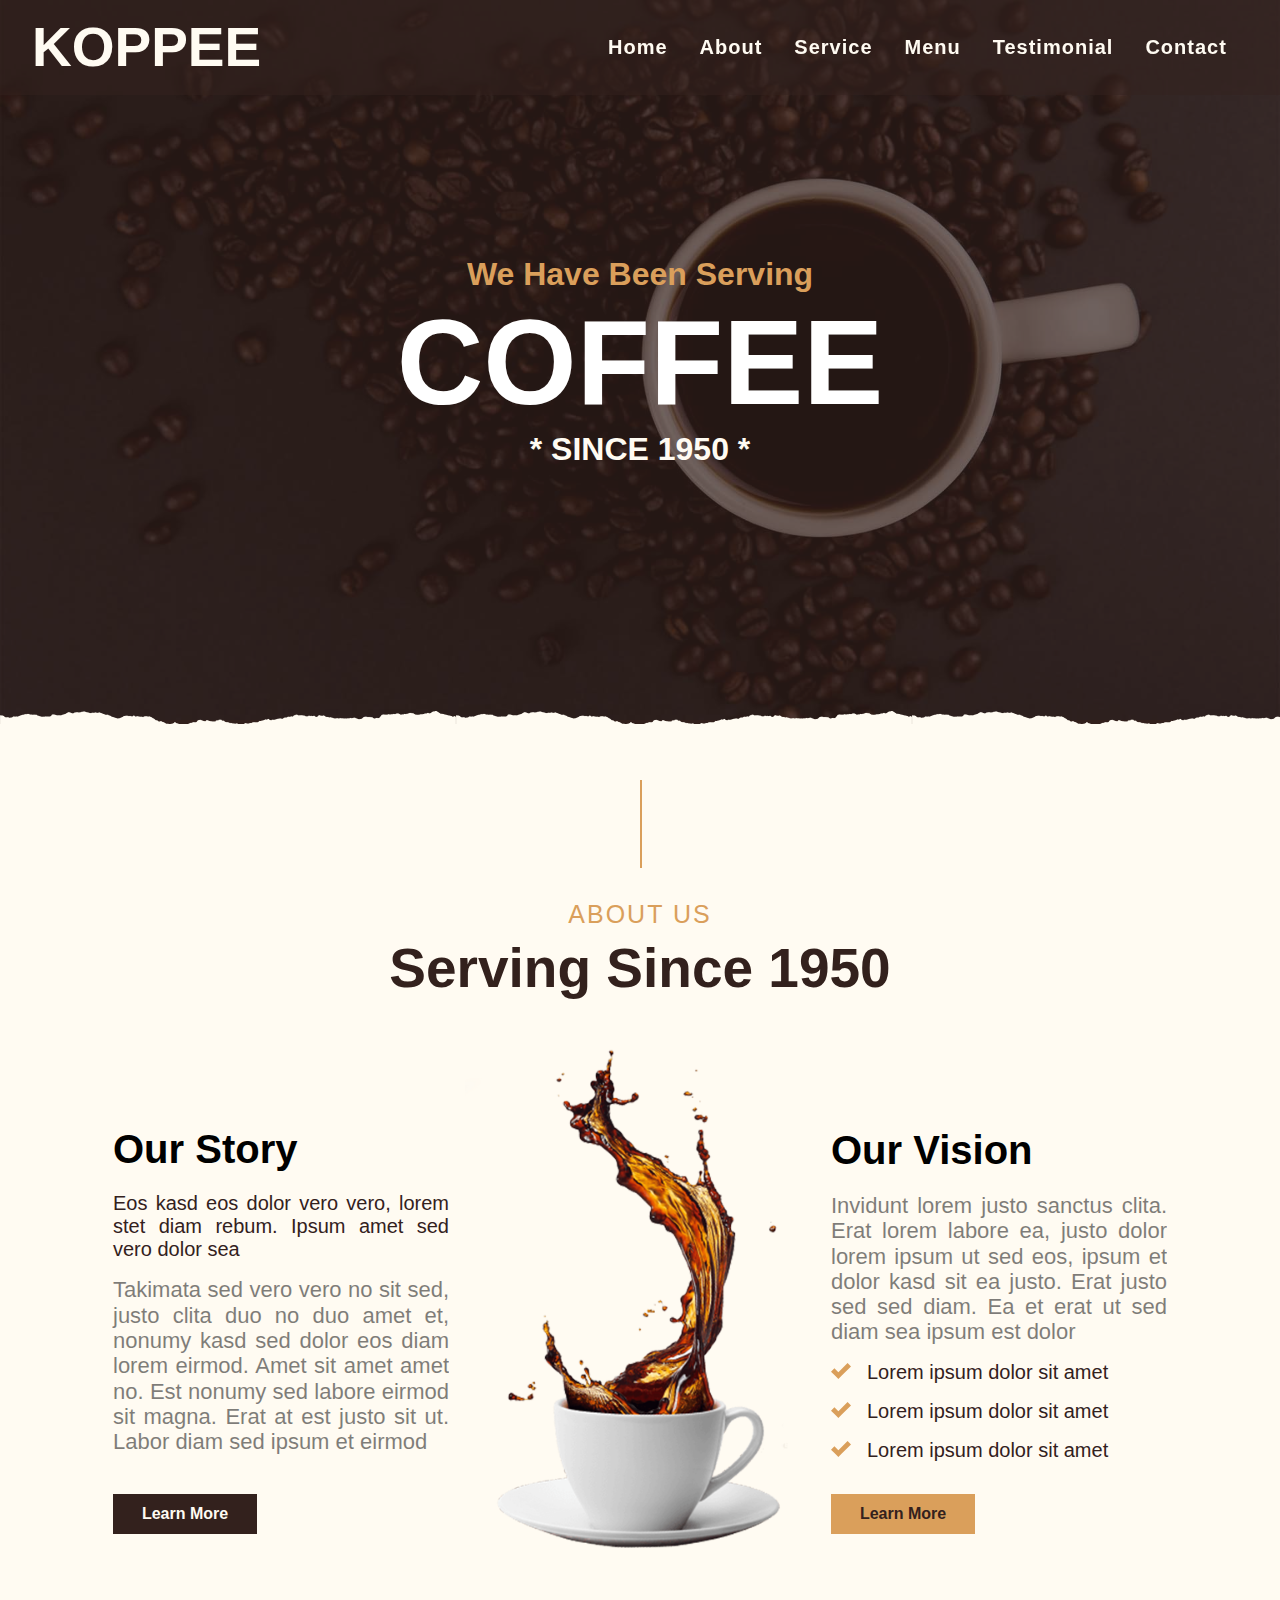
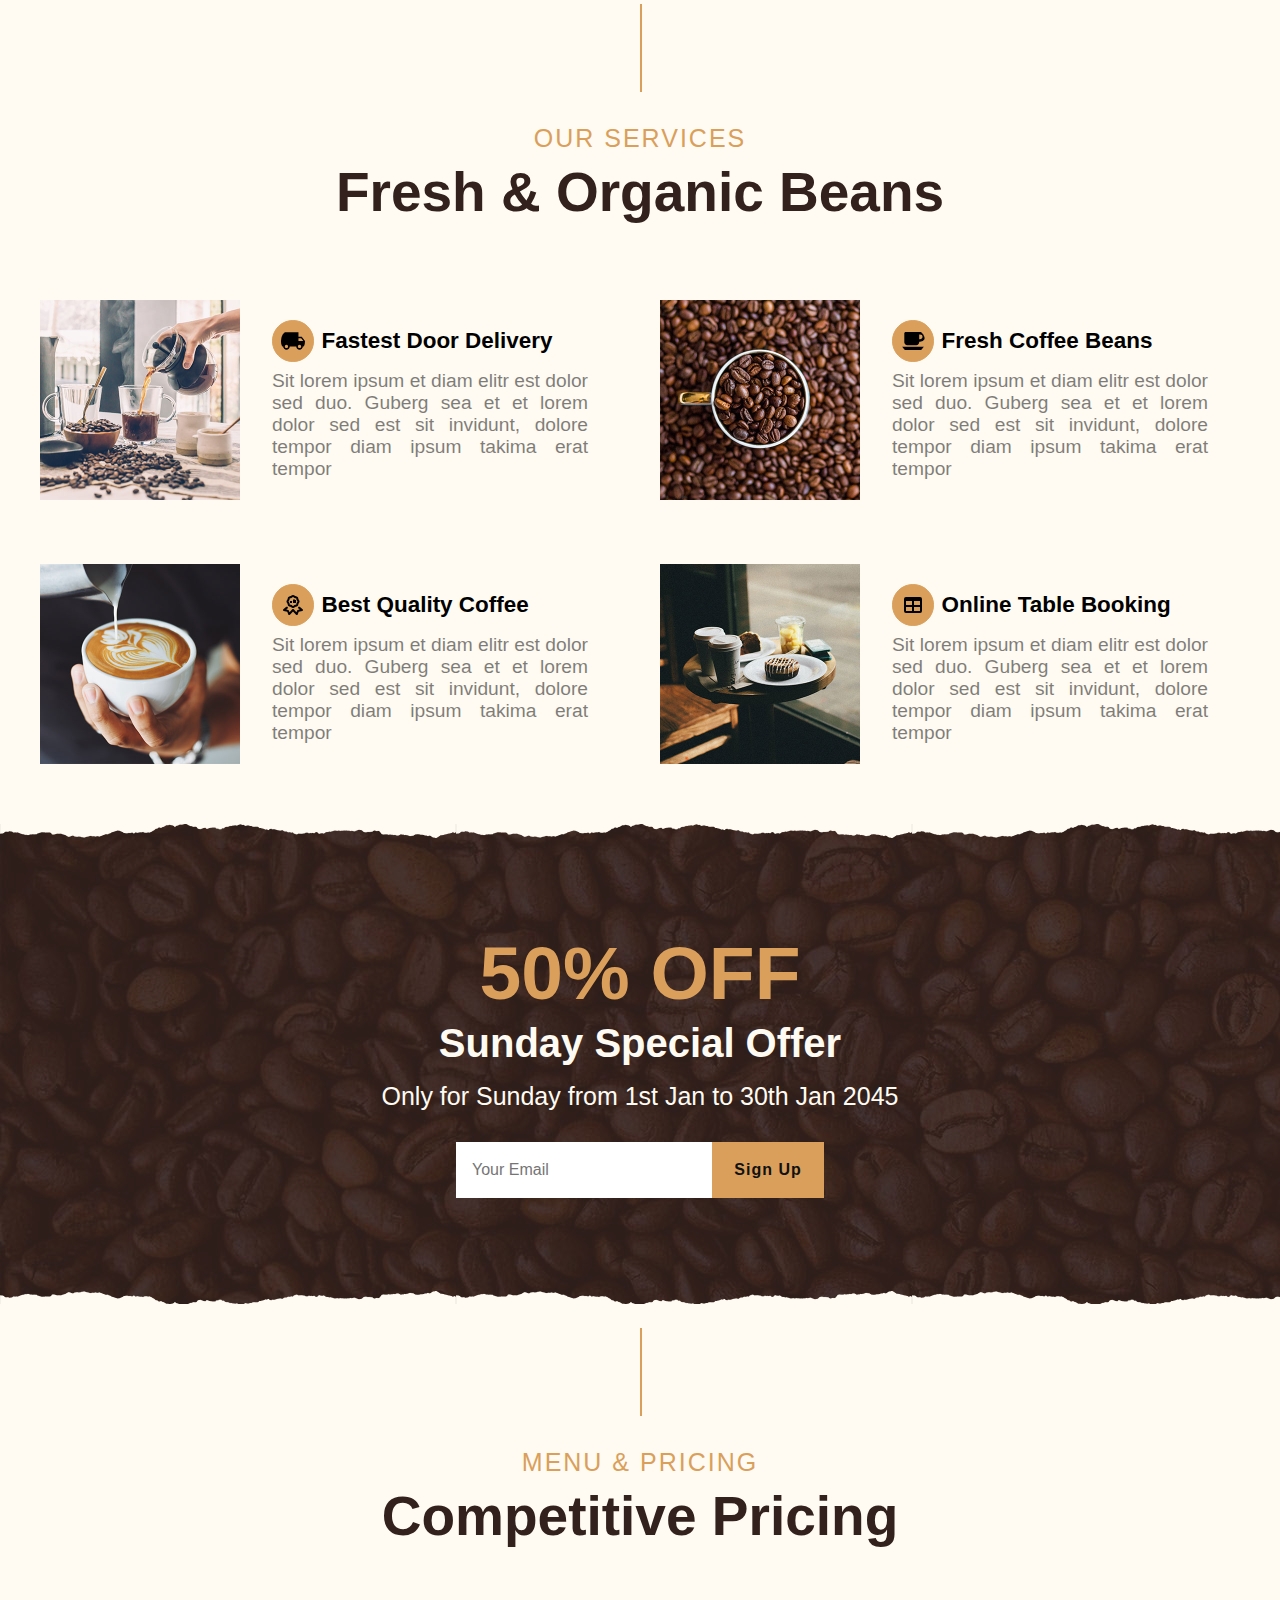
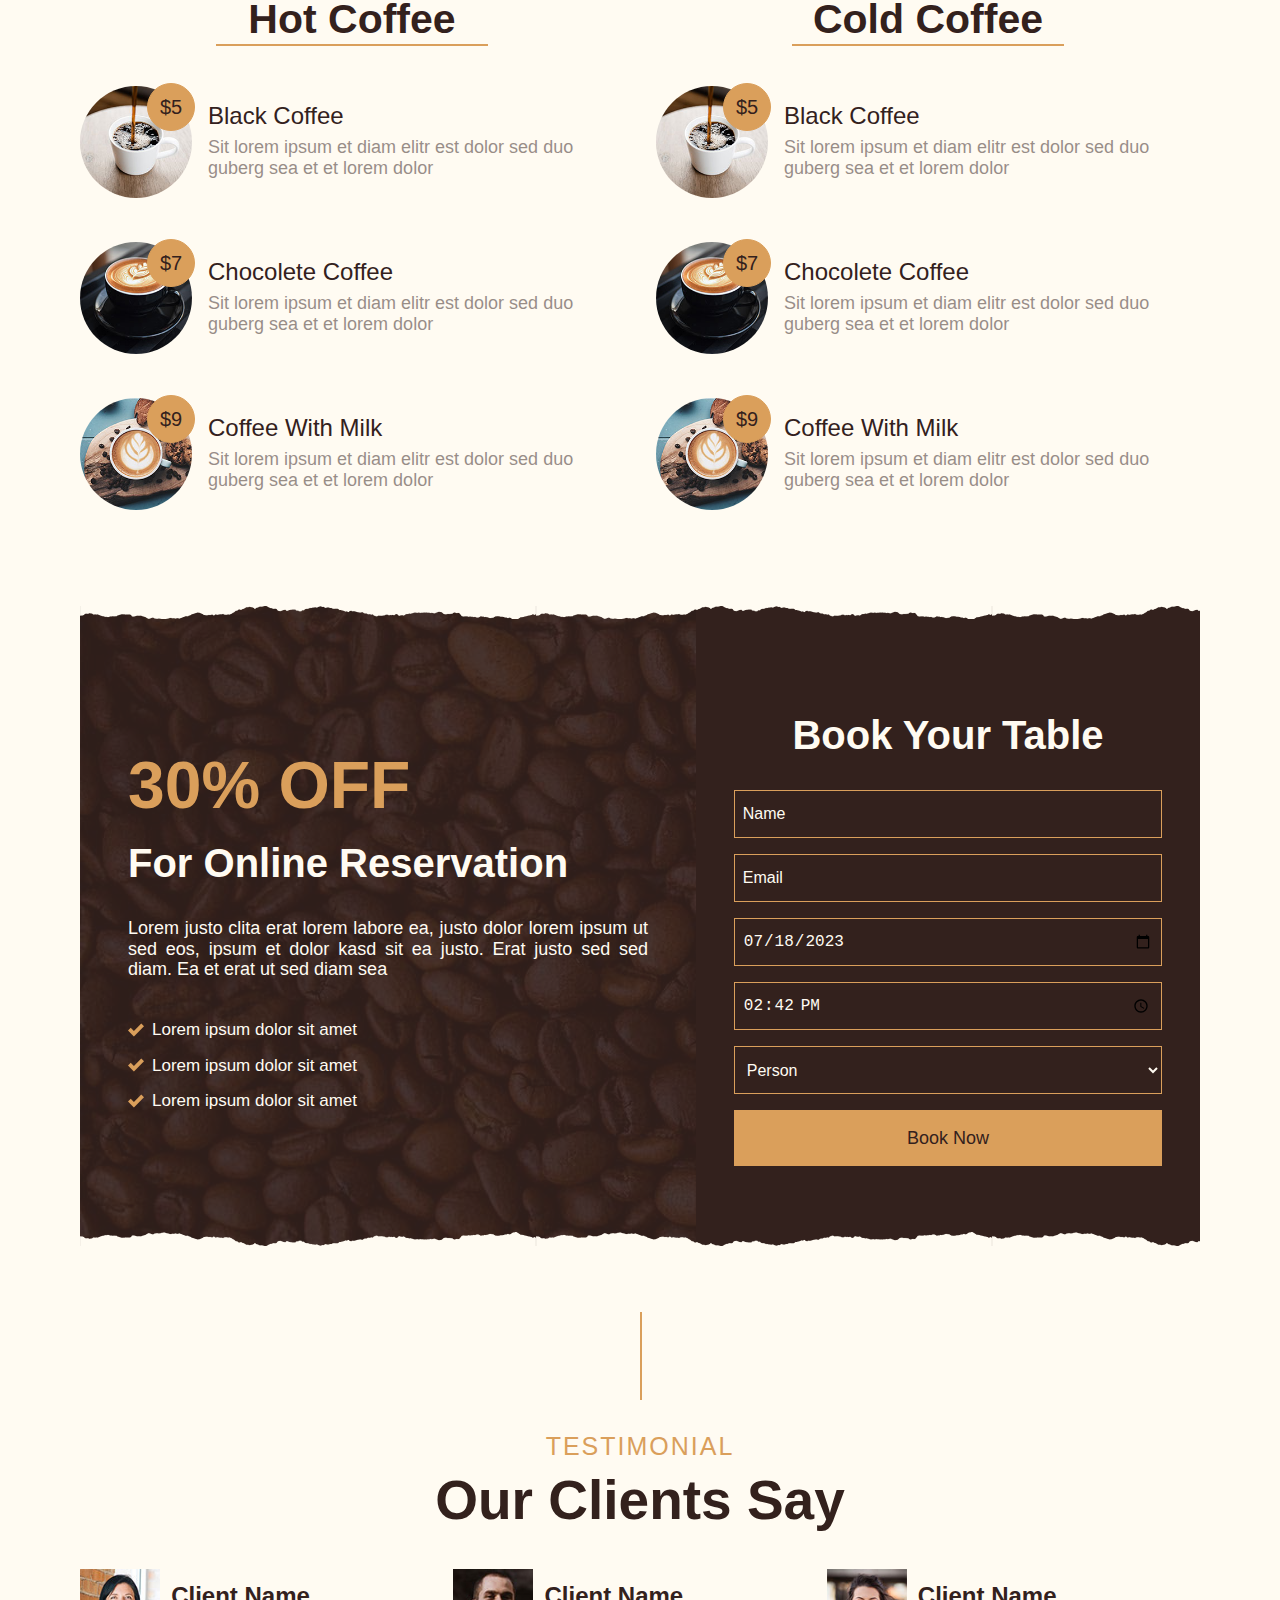
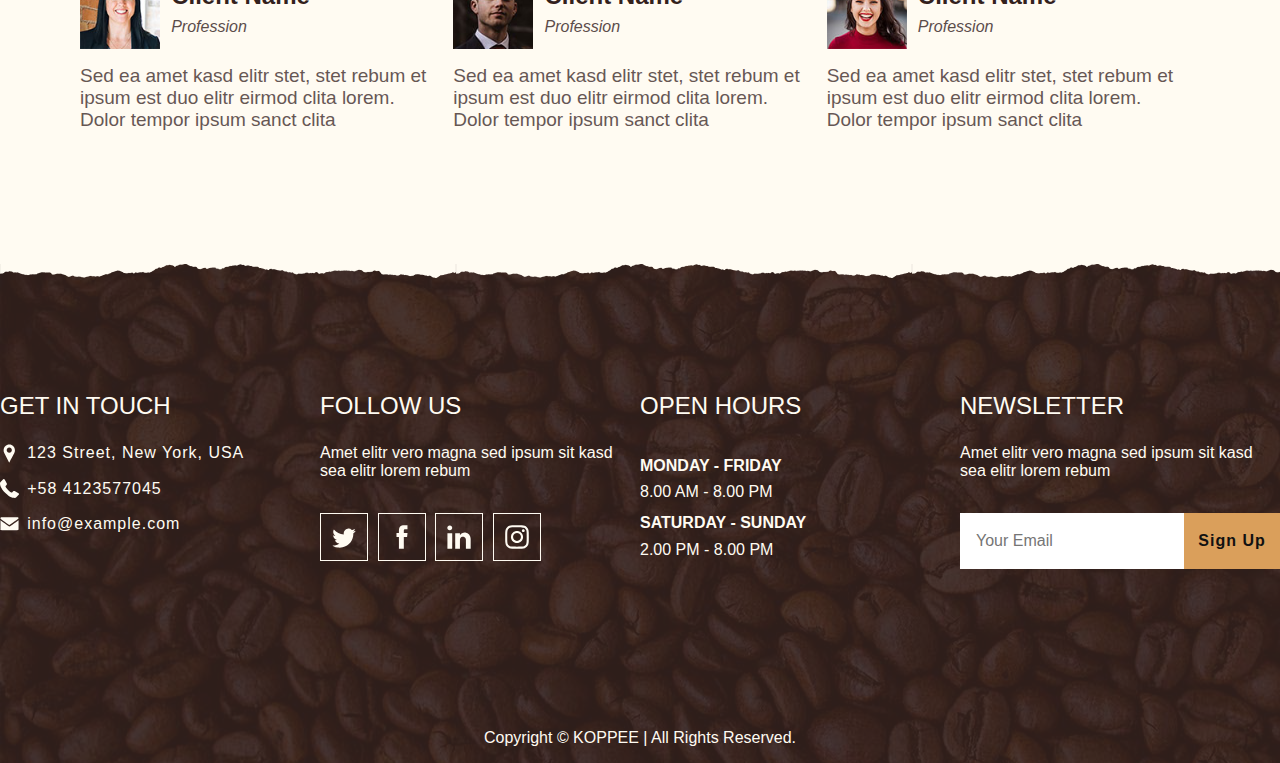
==== commit edb9e031: "update" ====
--- a/index.html
+++ b/index.html
@@ -13,7 +13,7 @@
             <a href="index.html"><h1 class="title">KOPPEE</h1></a>
             <nav class="navbar">
                 <ul>
-                    <li><a href="index.html" class="nav-active">Home</a></li>
+                    <li><a href="#home">Home</a></li>
                     <li><a href="#about">About</a></li>
                     <li><a href="#services">Service</a></li>
                     <li><a href="#menu">Menu</a></li>
@@ -23,7 +23,7 @@
             </nav>
     </header>
     <main class="main">
-        <section class="brand-section overlay-bottom">
+        <section class="brand-section overlay-bottom" id="home">
             <ul>
                 <li>
                     <img src="img/carousel-1.jpg" alt="cafecito">
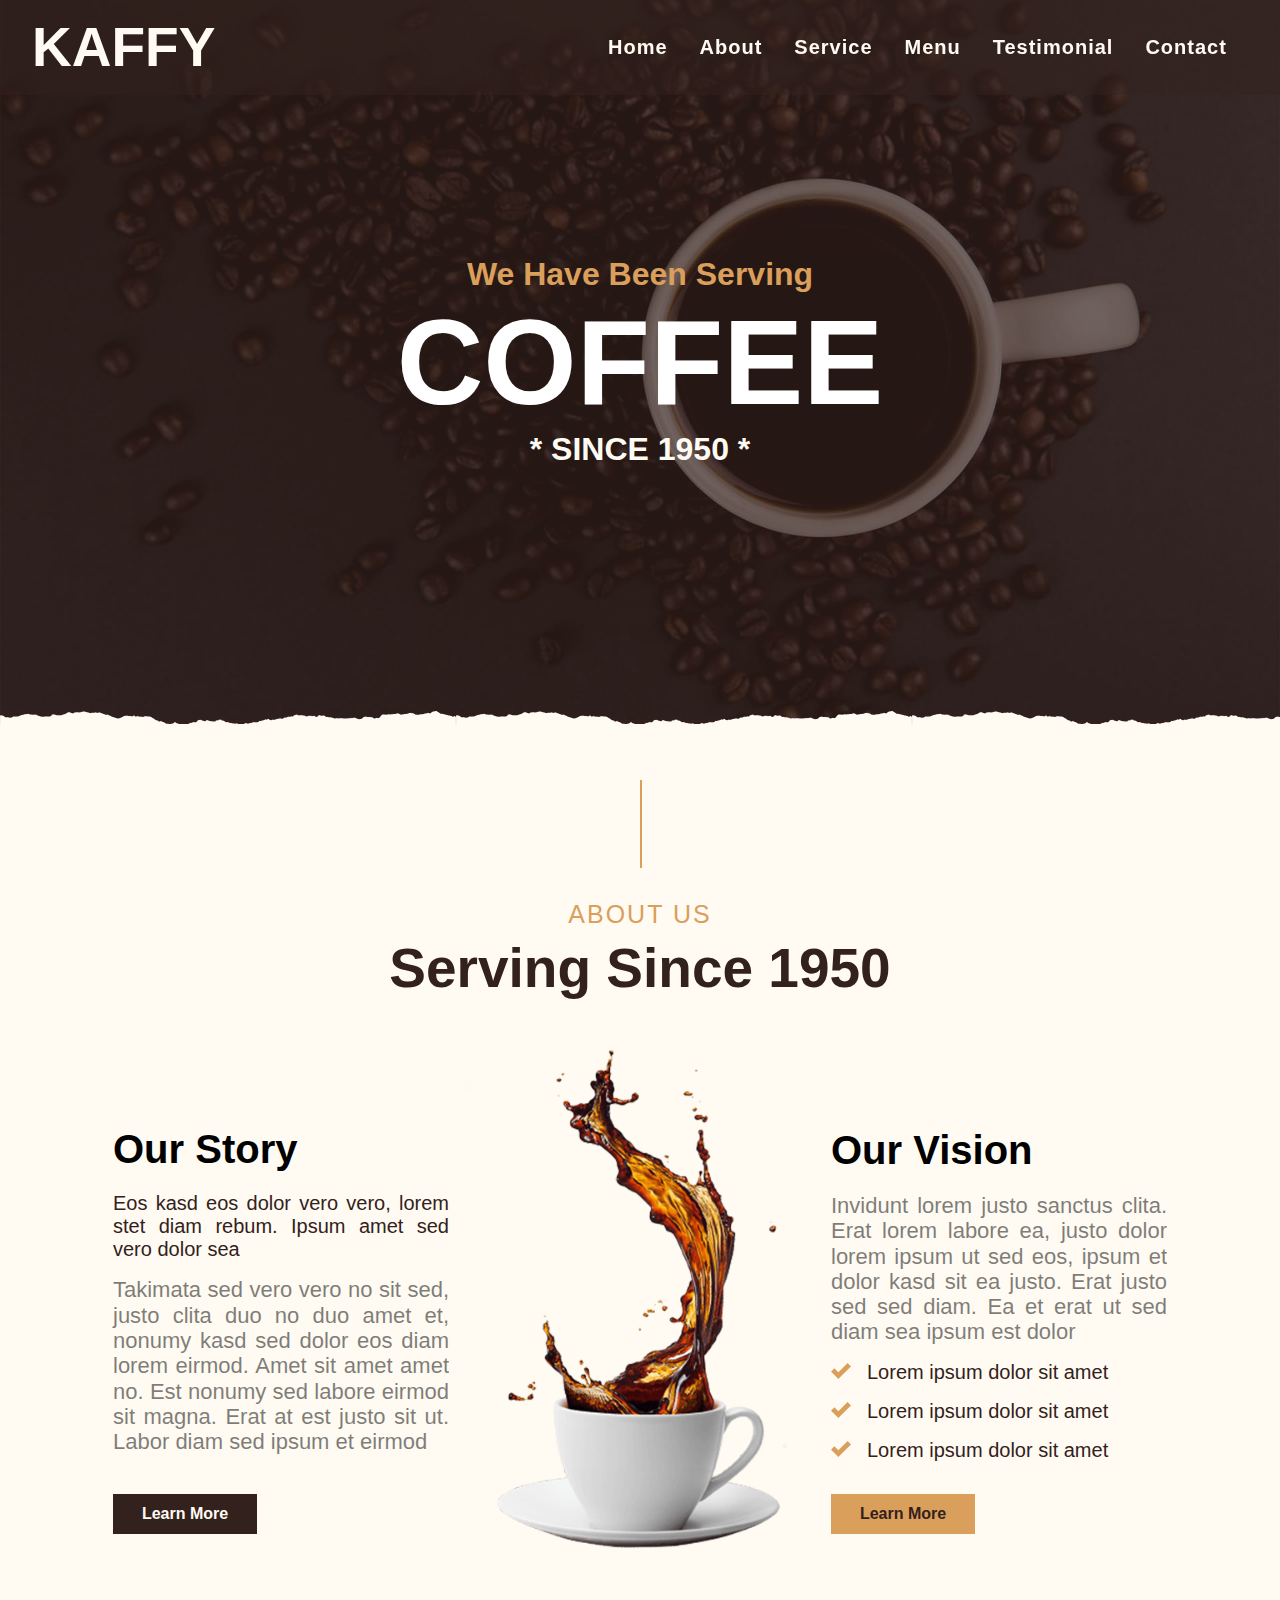
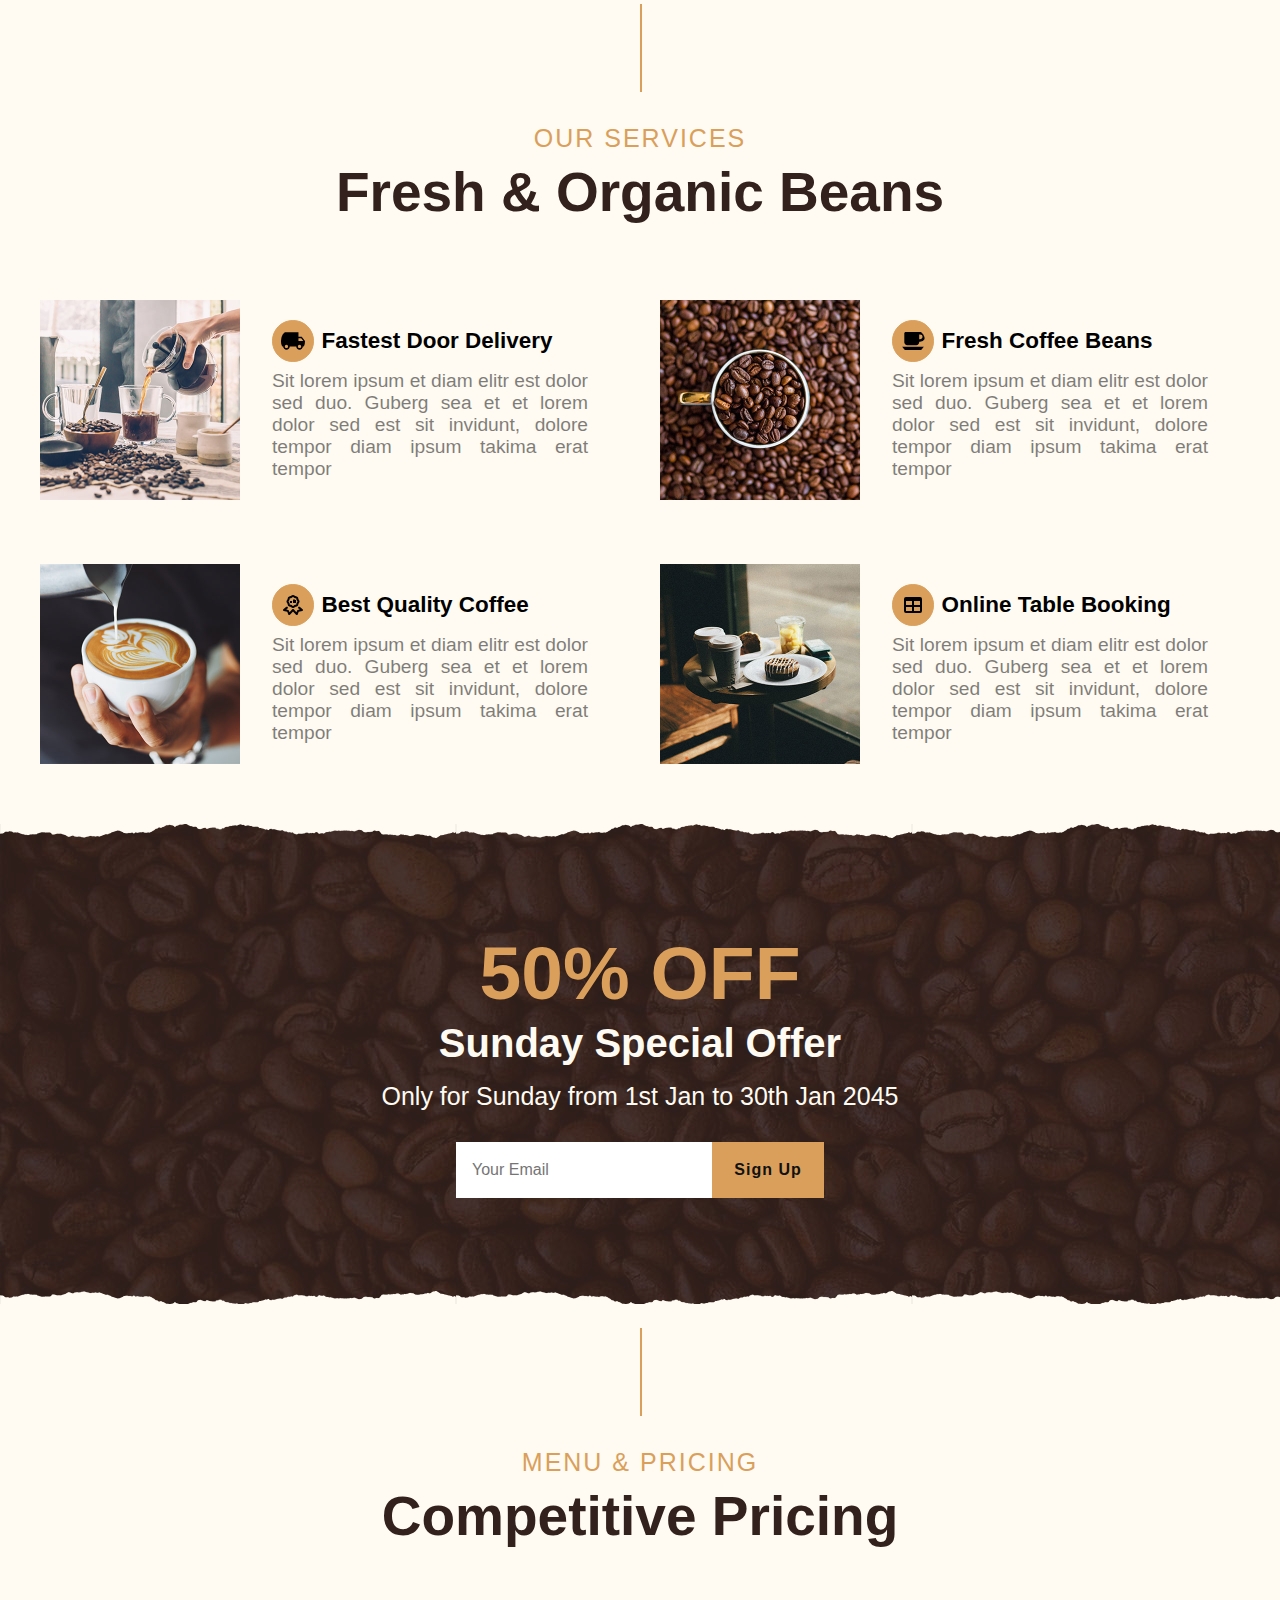
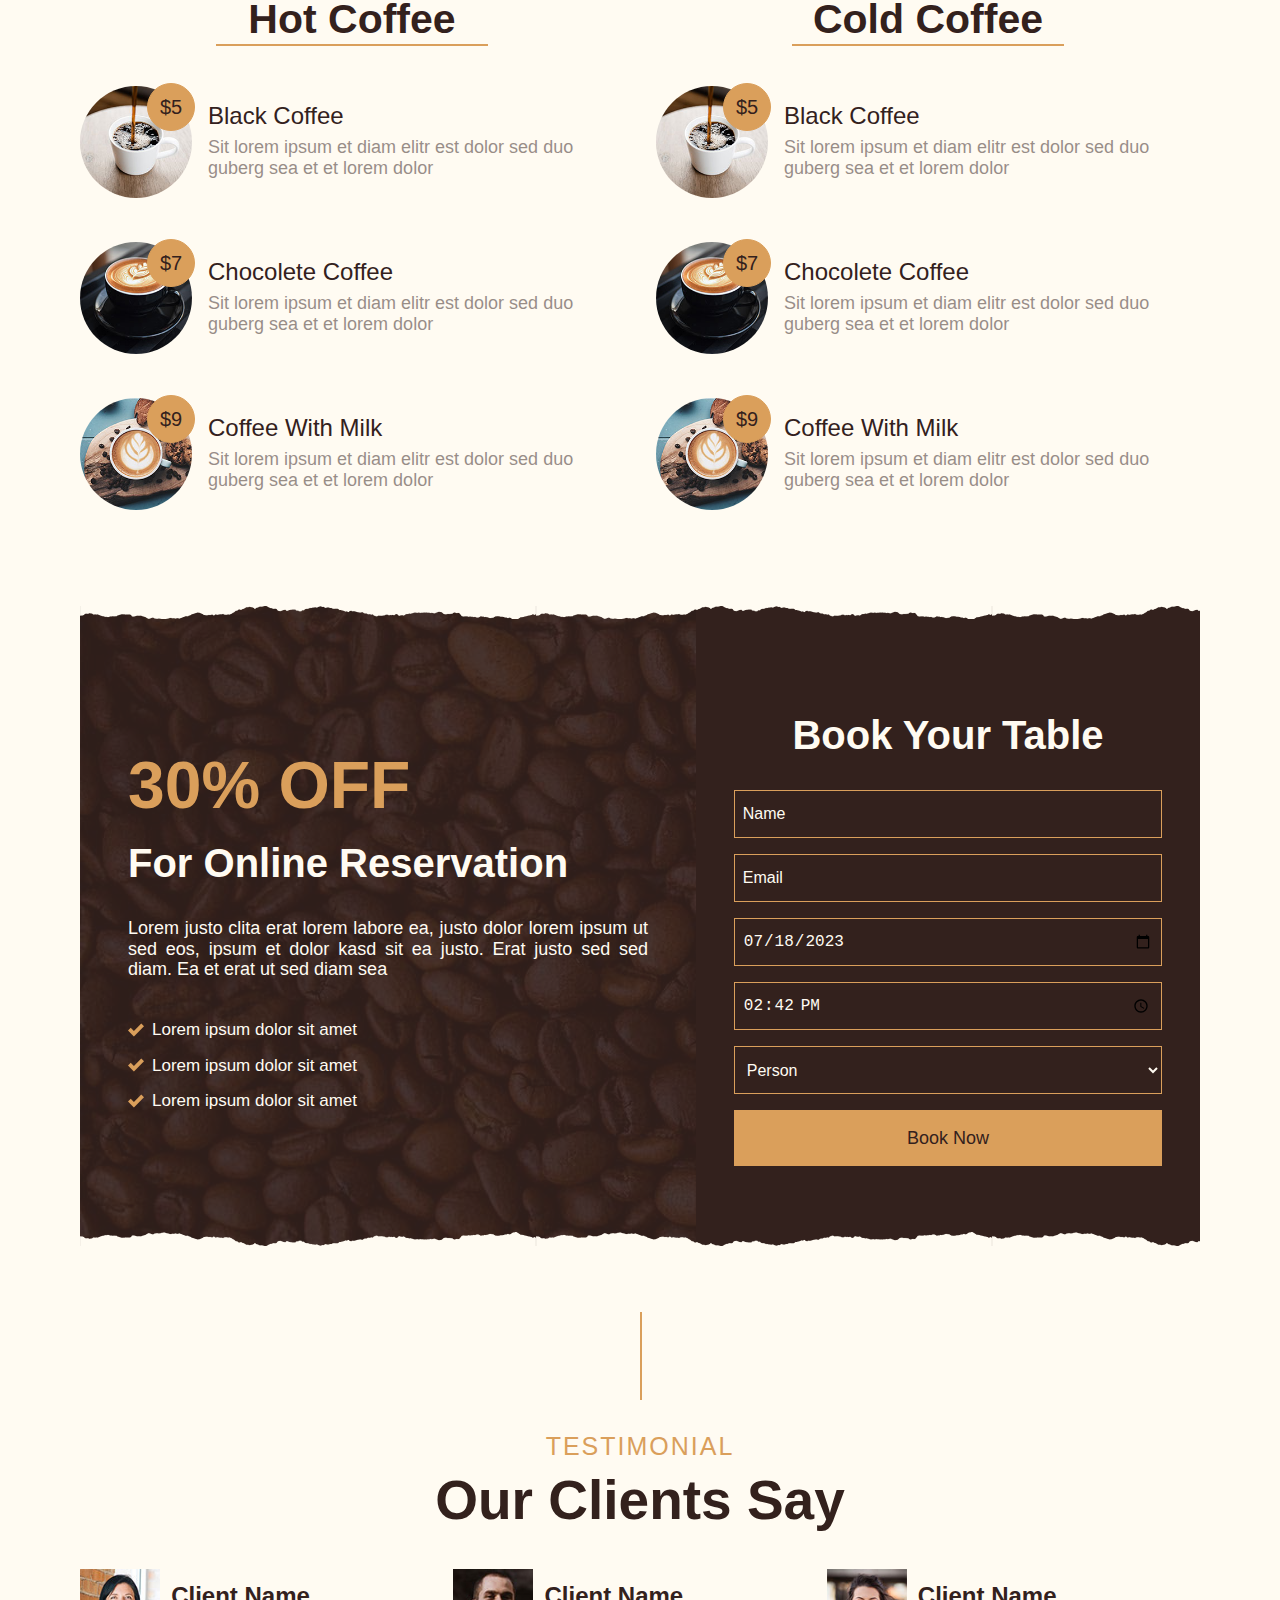
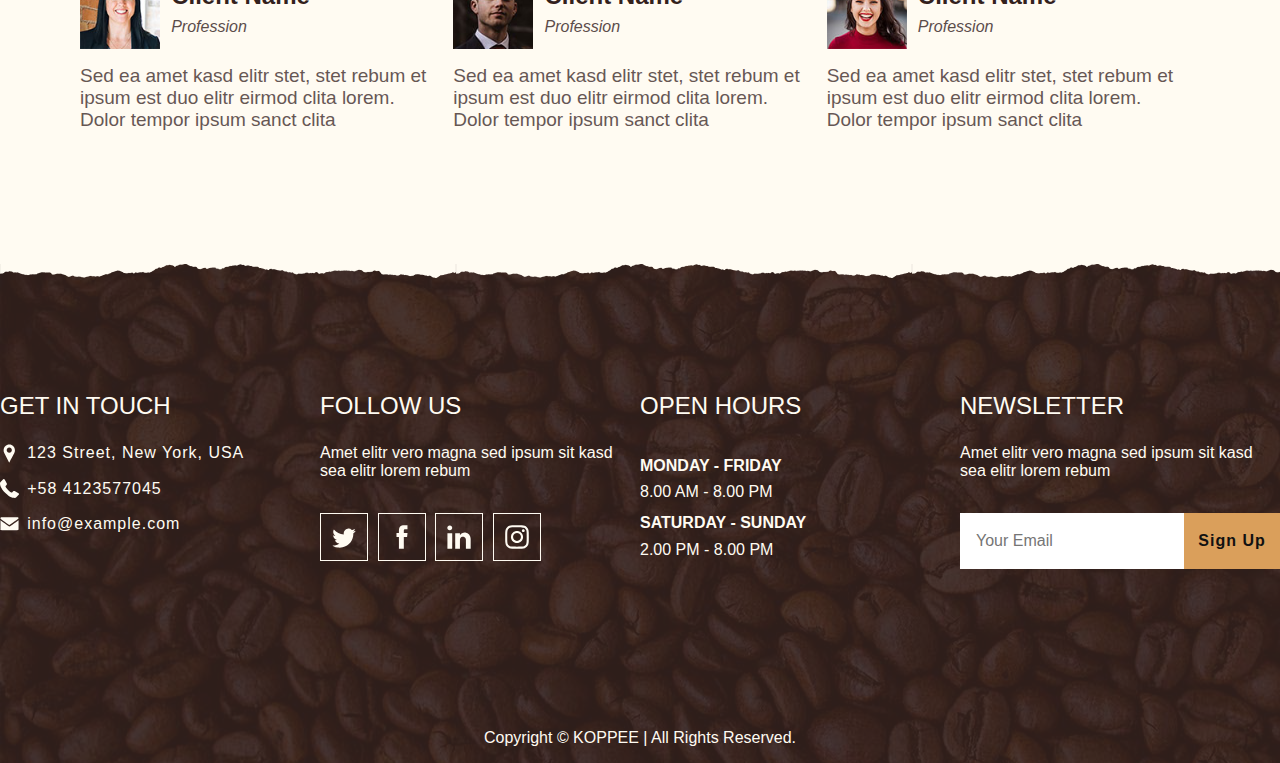
==== commit 50e02b68: "update" ====
--- a/index.html
+++ b/index.html
@@ -3,14 +3,14 @@
 <head>
     <meta charset="UTF-8">
     <meta name="viewport" content="width=device-width, initial-scale=1.0">
-    <title>KOPPEE - Coffe Shop</title>
+    <title>KAFFY - Coffe Shop</title>
     <link rel="preconnect" href="https://fonts.gstatic.com">
     <link href="https://fonts.googleapis.com/css2?family=Montserrat:wght@400;700&display=swap" rel="stylesheet">
     <link rel="stylesheet" href="CSS/styles.css">
 </head>
 <body>
     <header class="header">
-            <a href="index.html"><h1 class="title">KOPPEE</h1></a>
+            <a href="index.html"><h1 class="title">KAFFY</h1></a>
             <nav class="navbar">
                 <ul>
                     <li><a href="#home">Home</a></li>
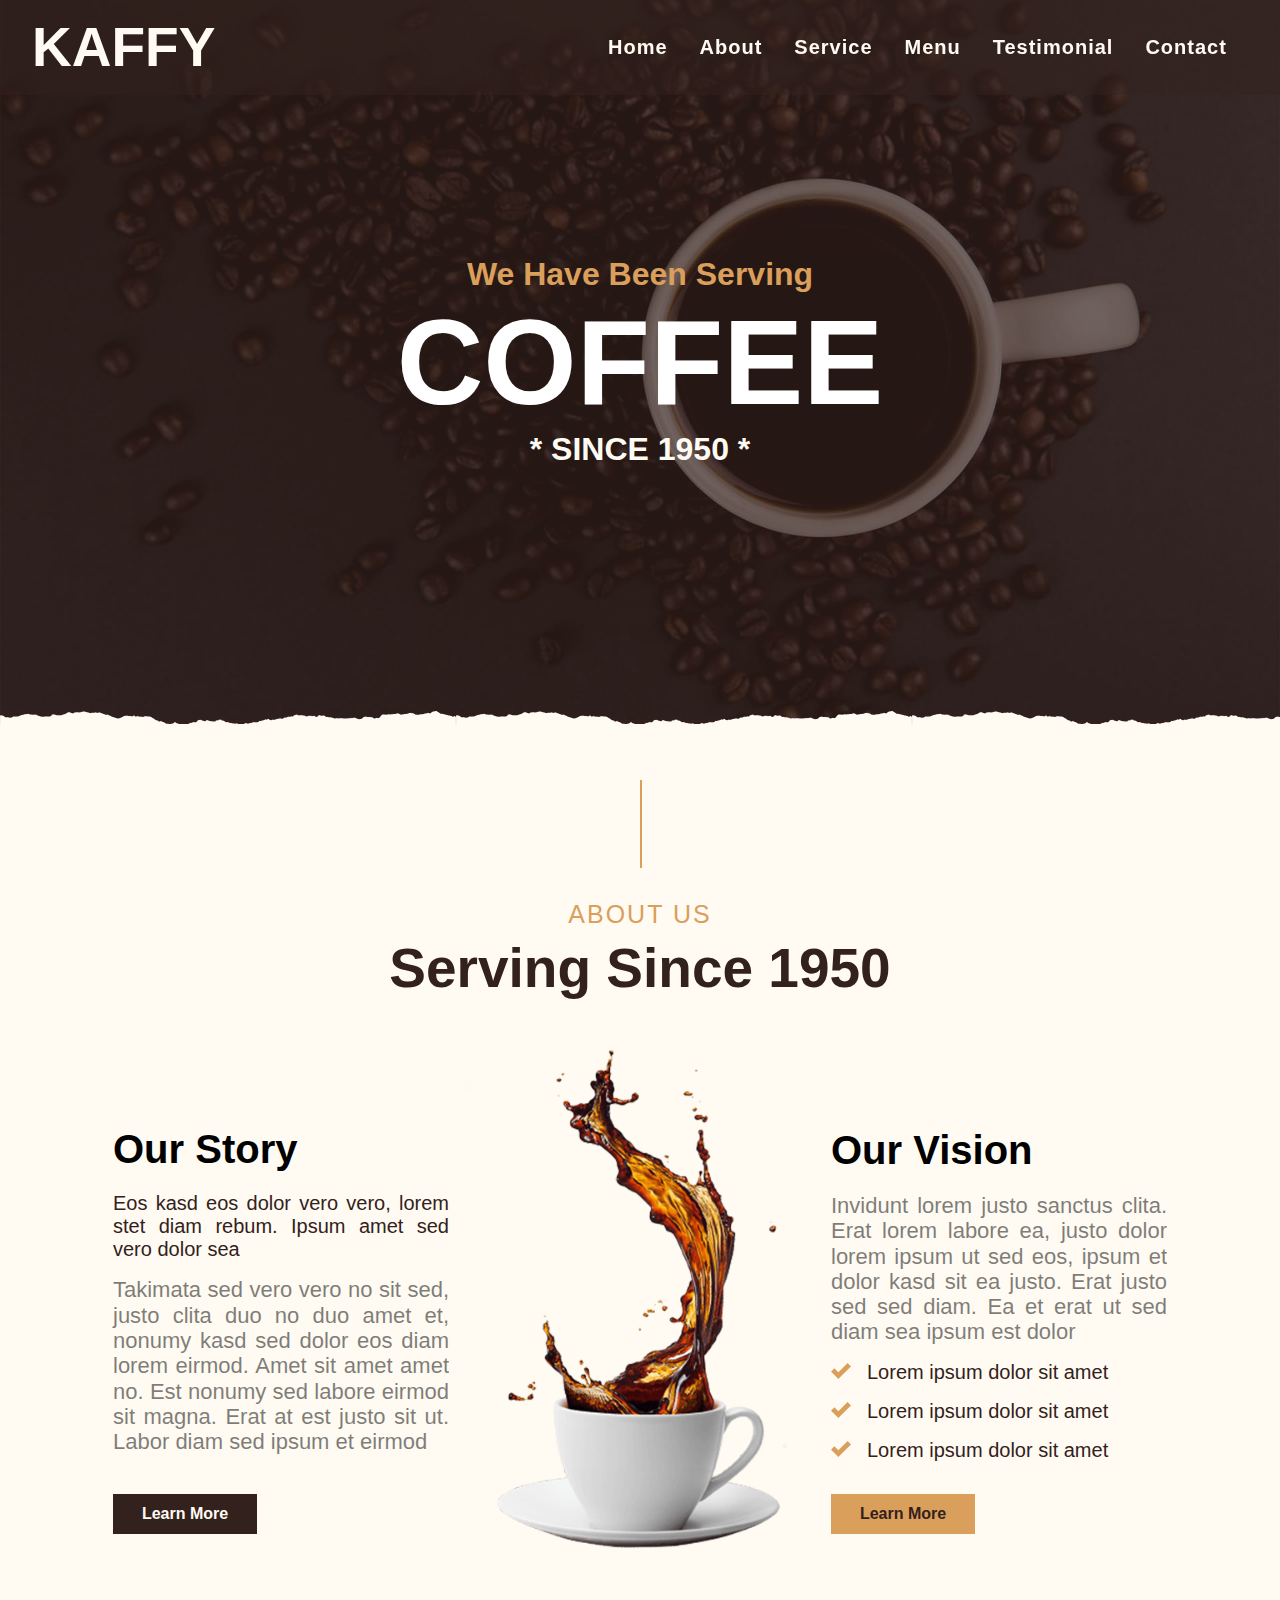
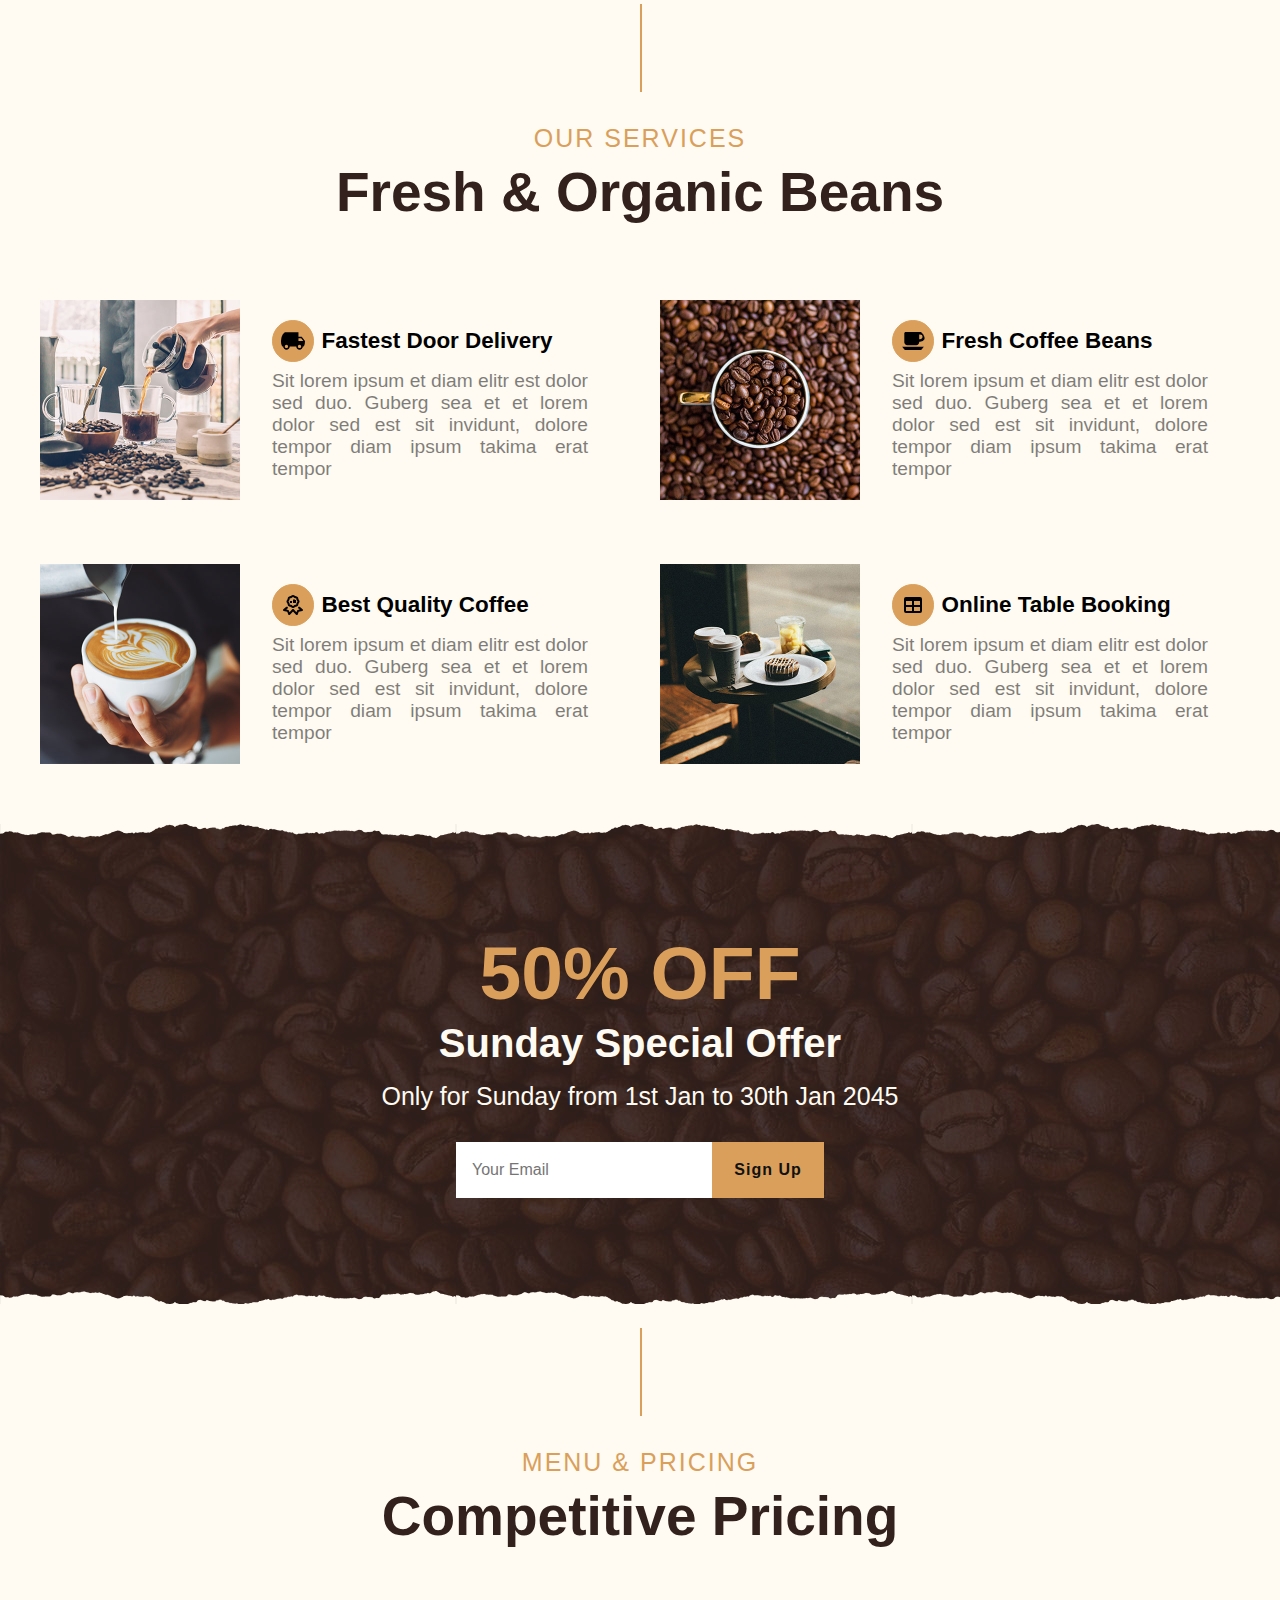
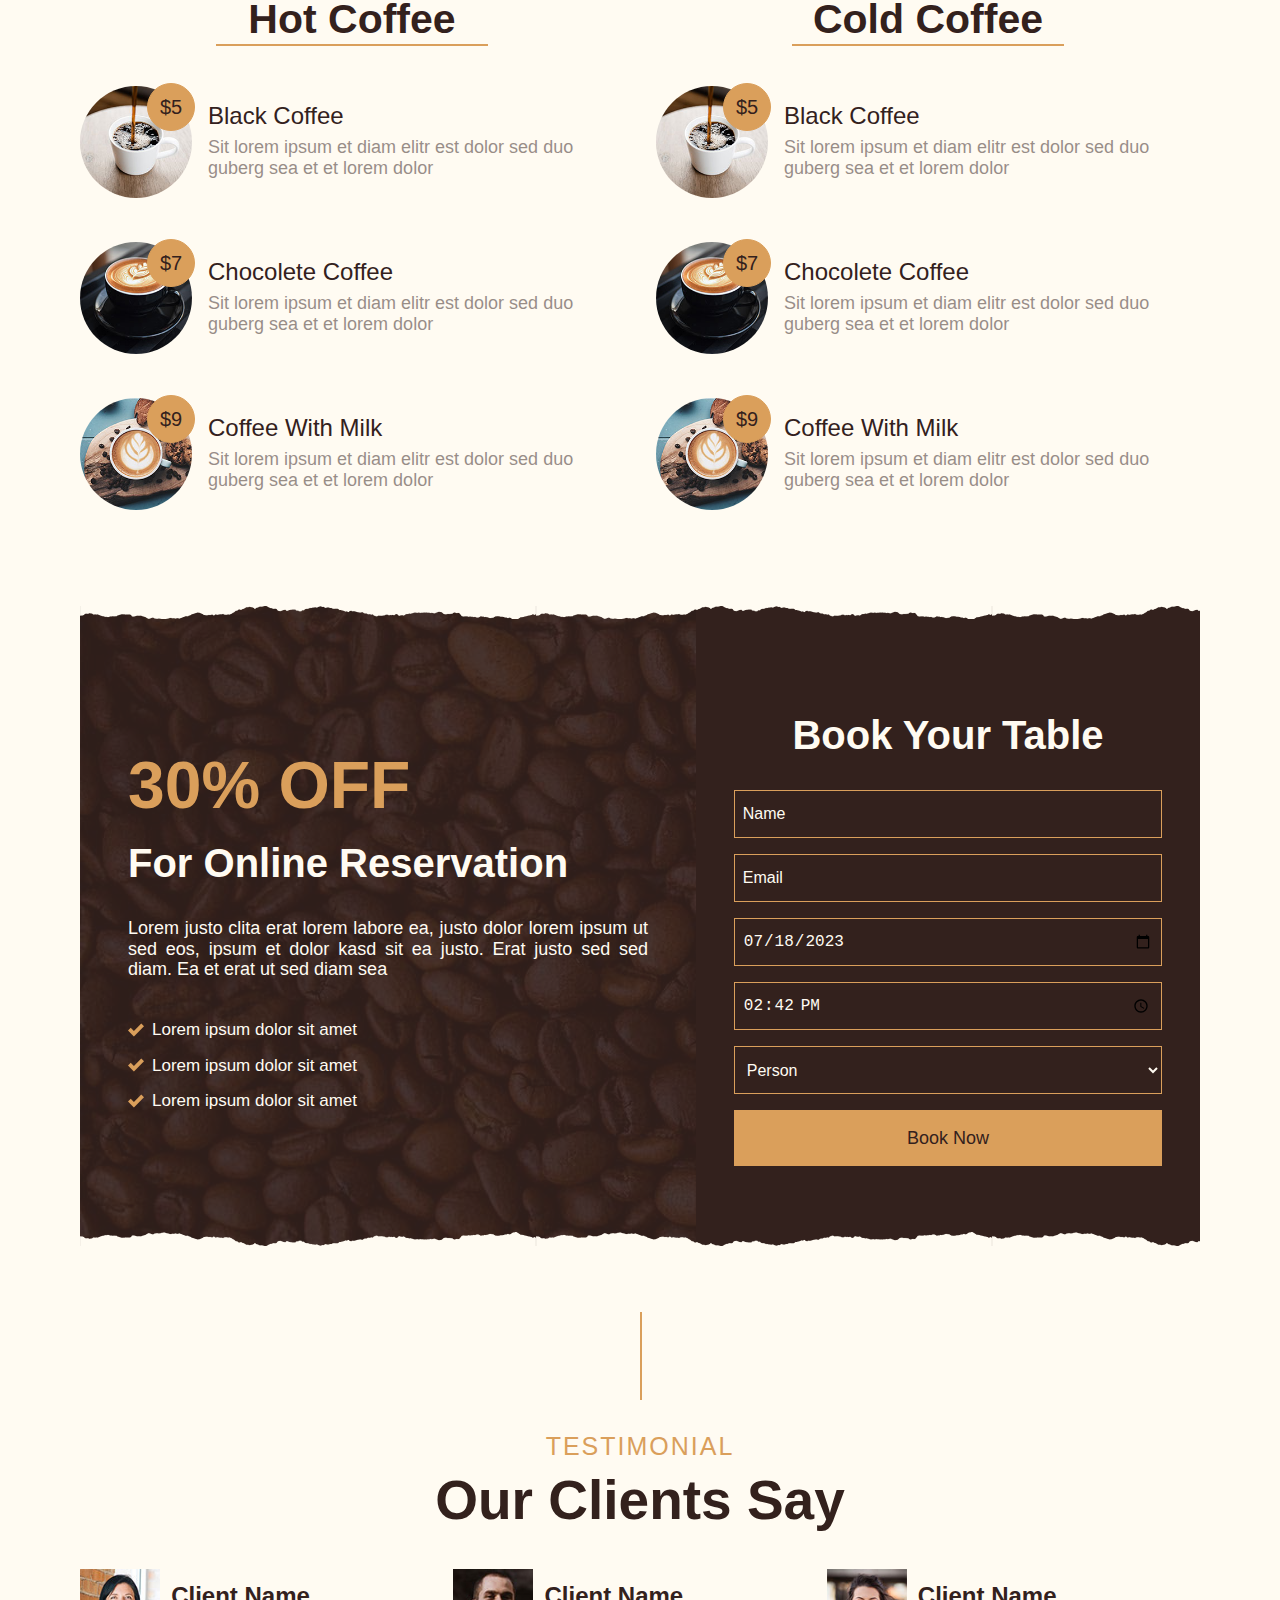
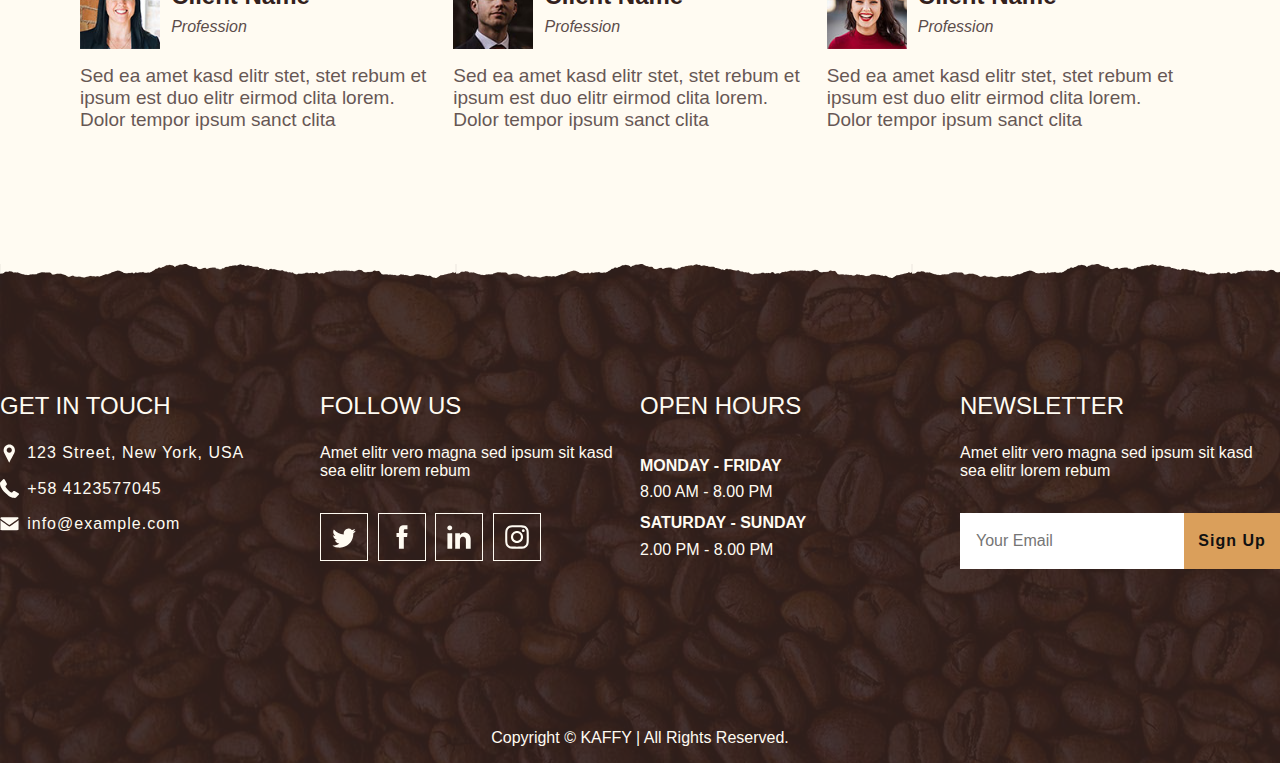
==== commit 07f80f99: "update" ====
--- a/index.html
+++ b/index.html
@@ -352,7 +352,7 @@
                     </div>
                 </div>
                 <div class="copy">
-                    <p>Copyright © KOPPEE | All Rights Reserved.</p>
+                    <p>Copyright © KAFFY | All Rights Reserved.</p>
                 </div>
             </div>
         </footer>
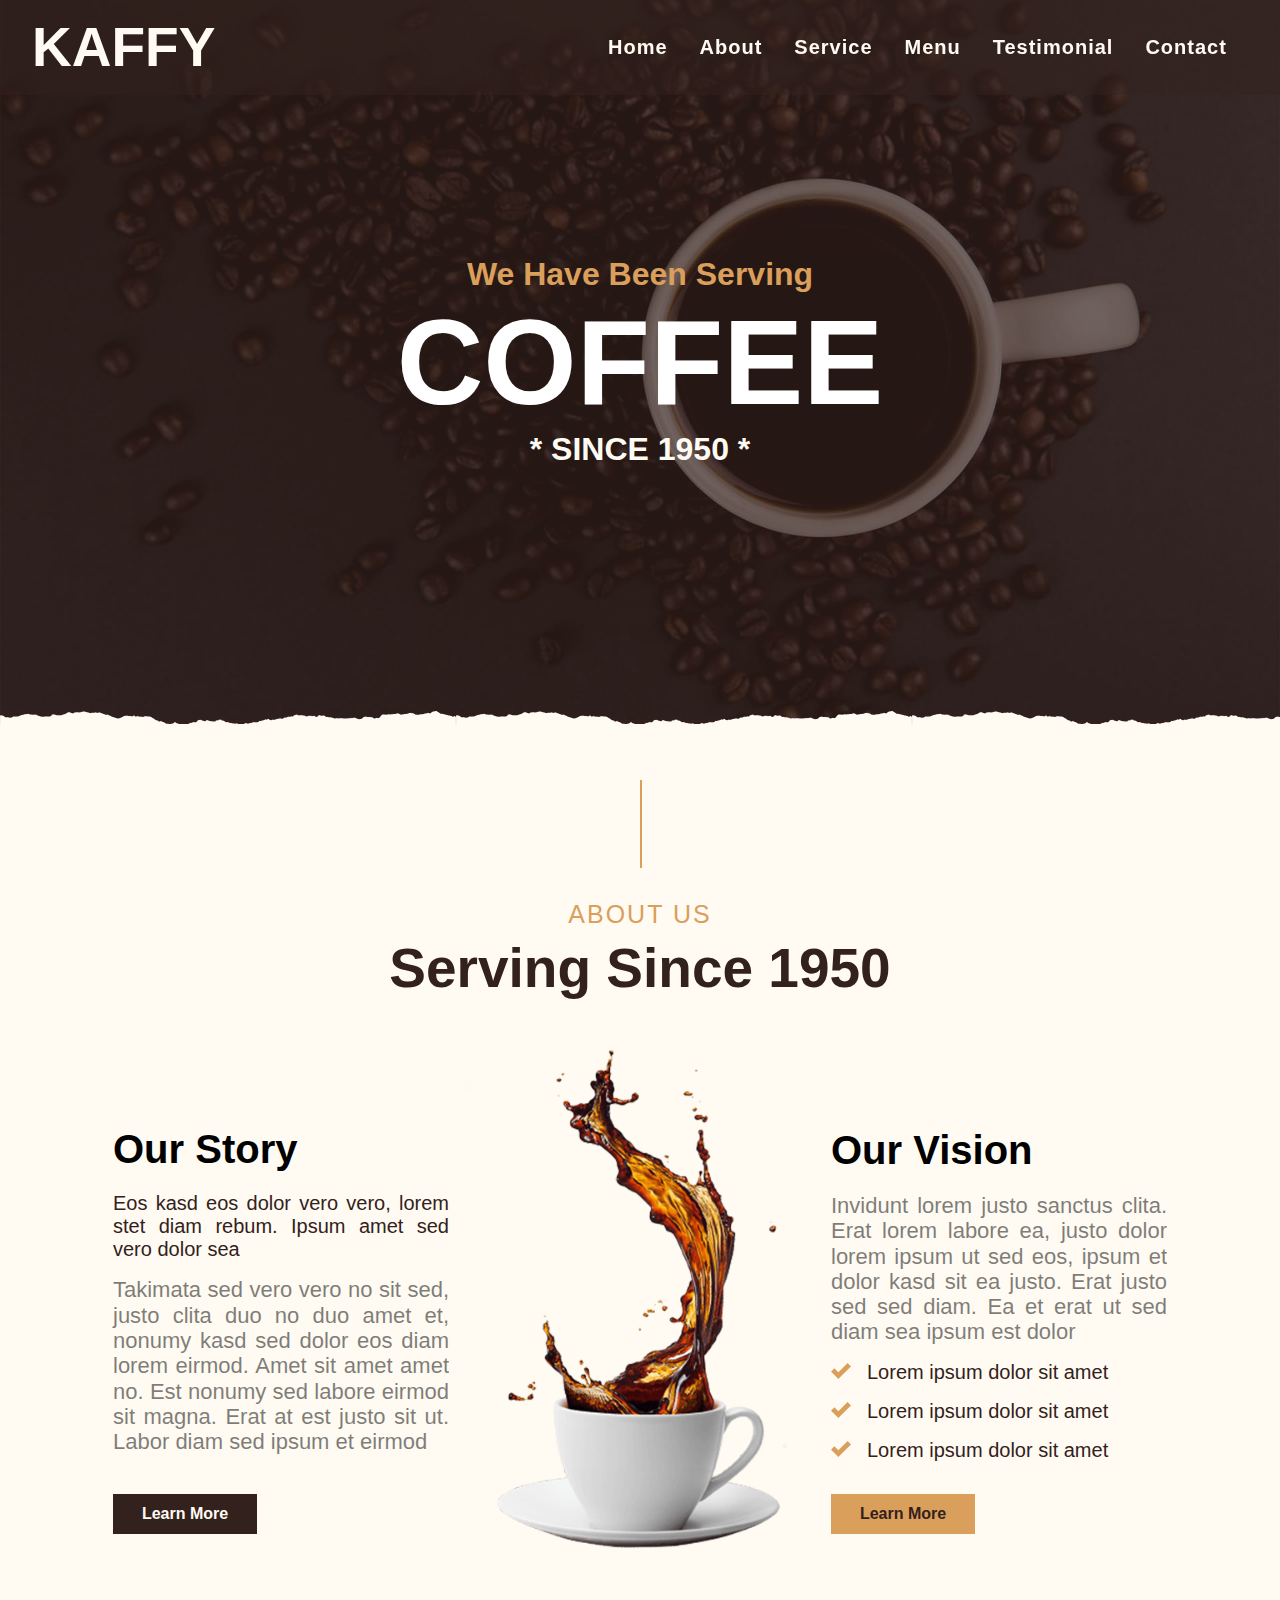
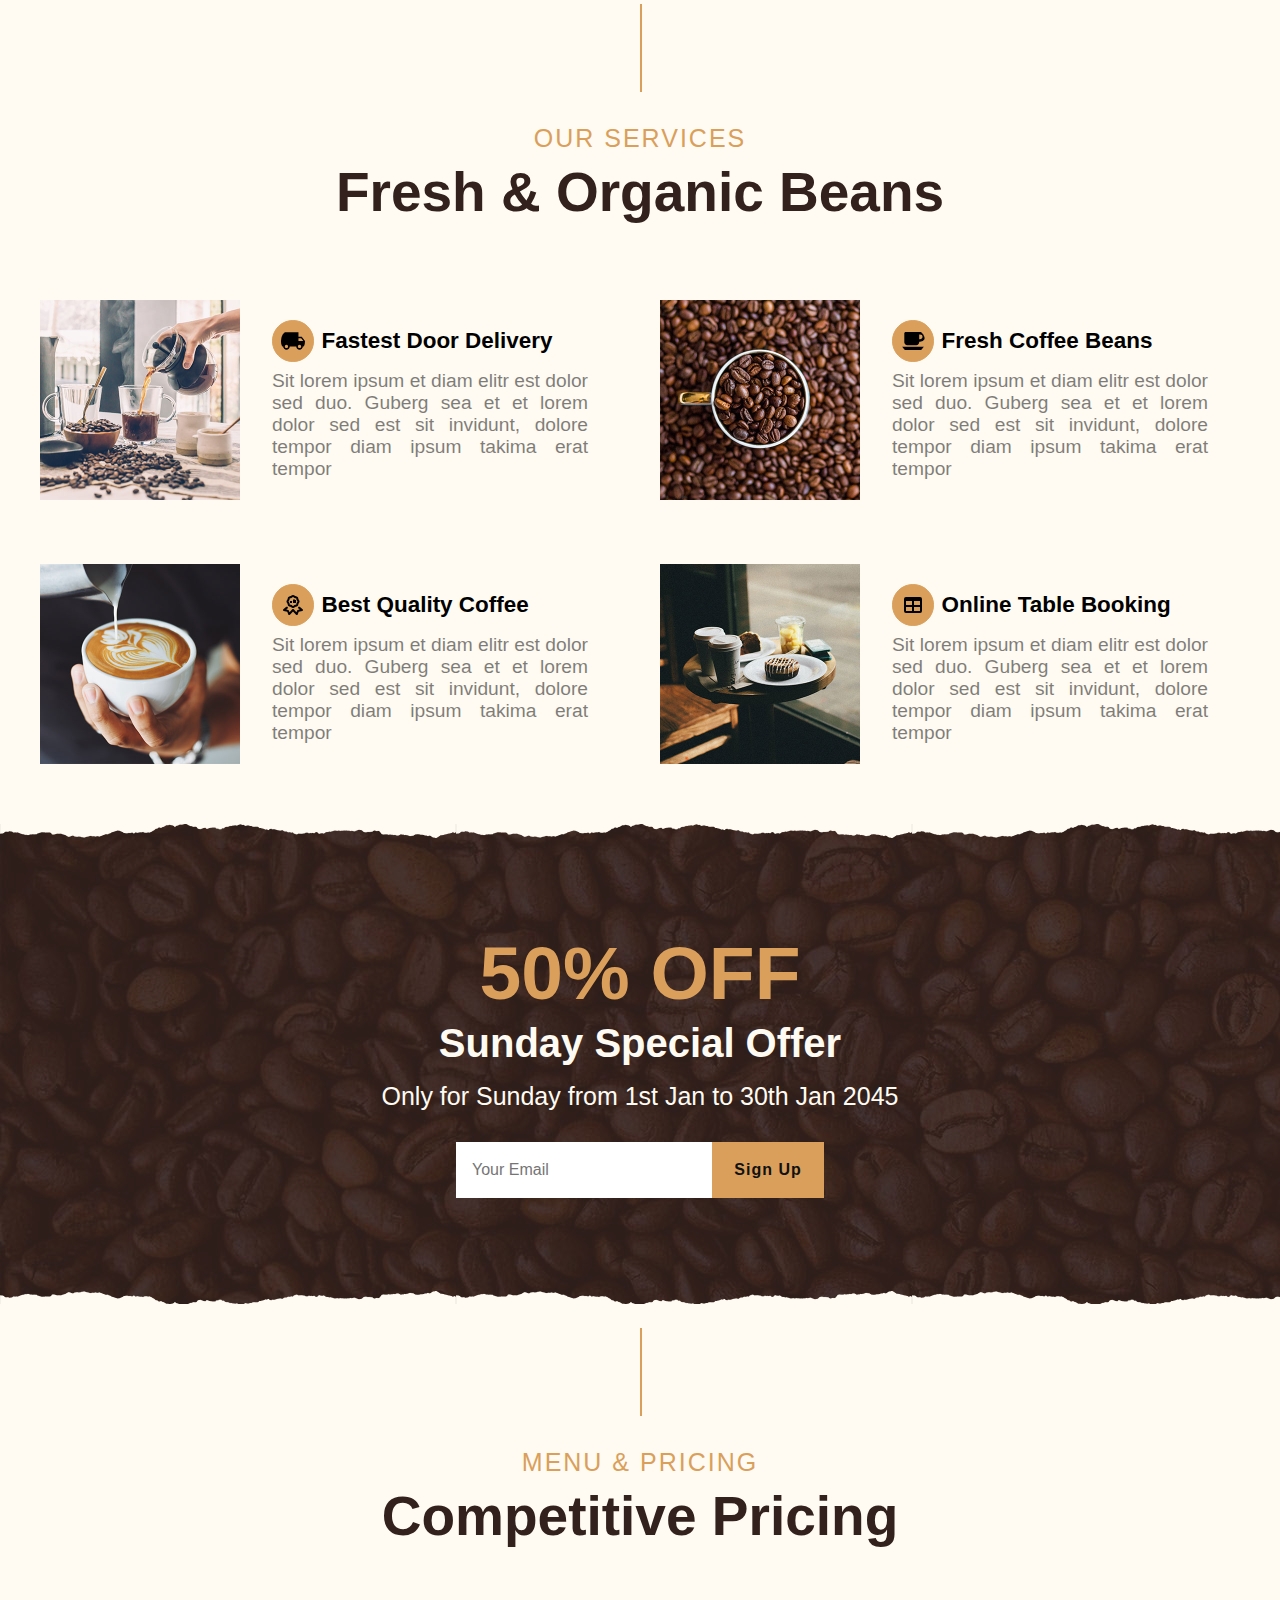
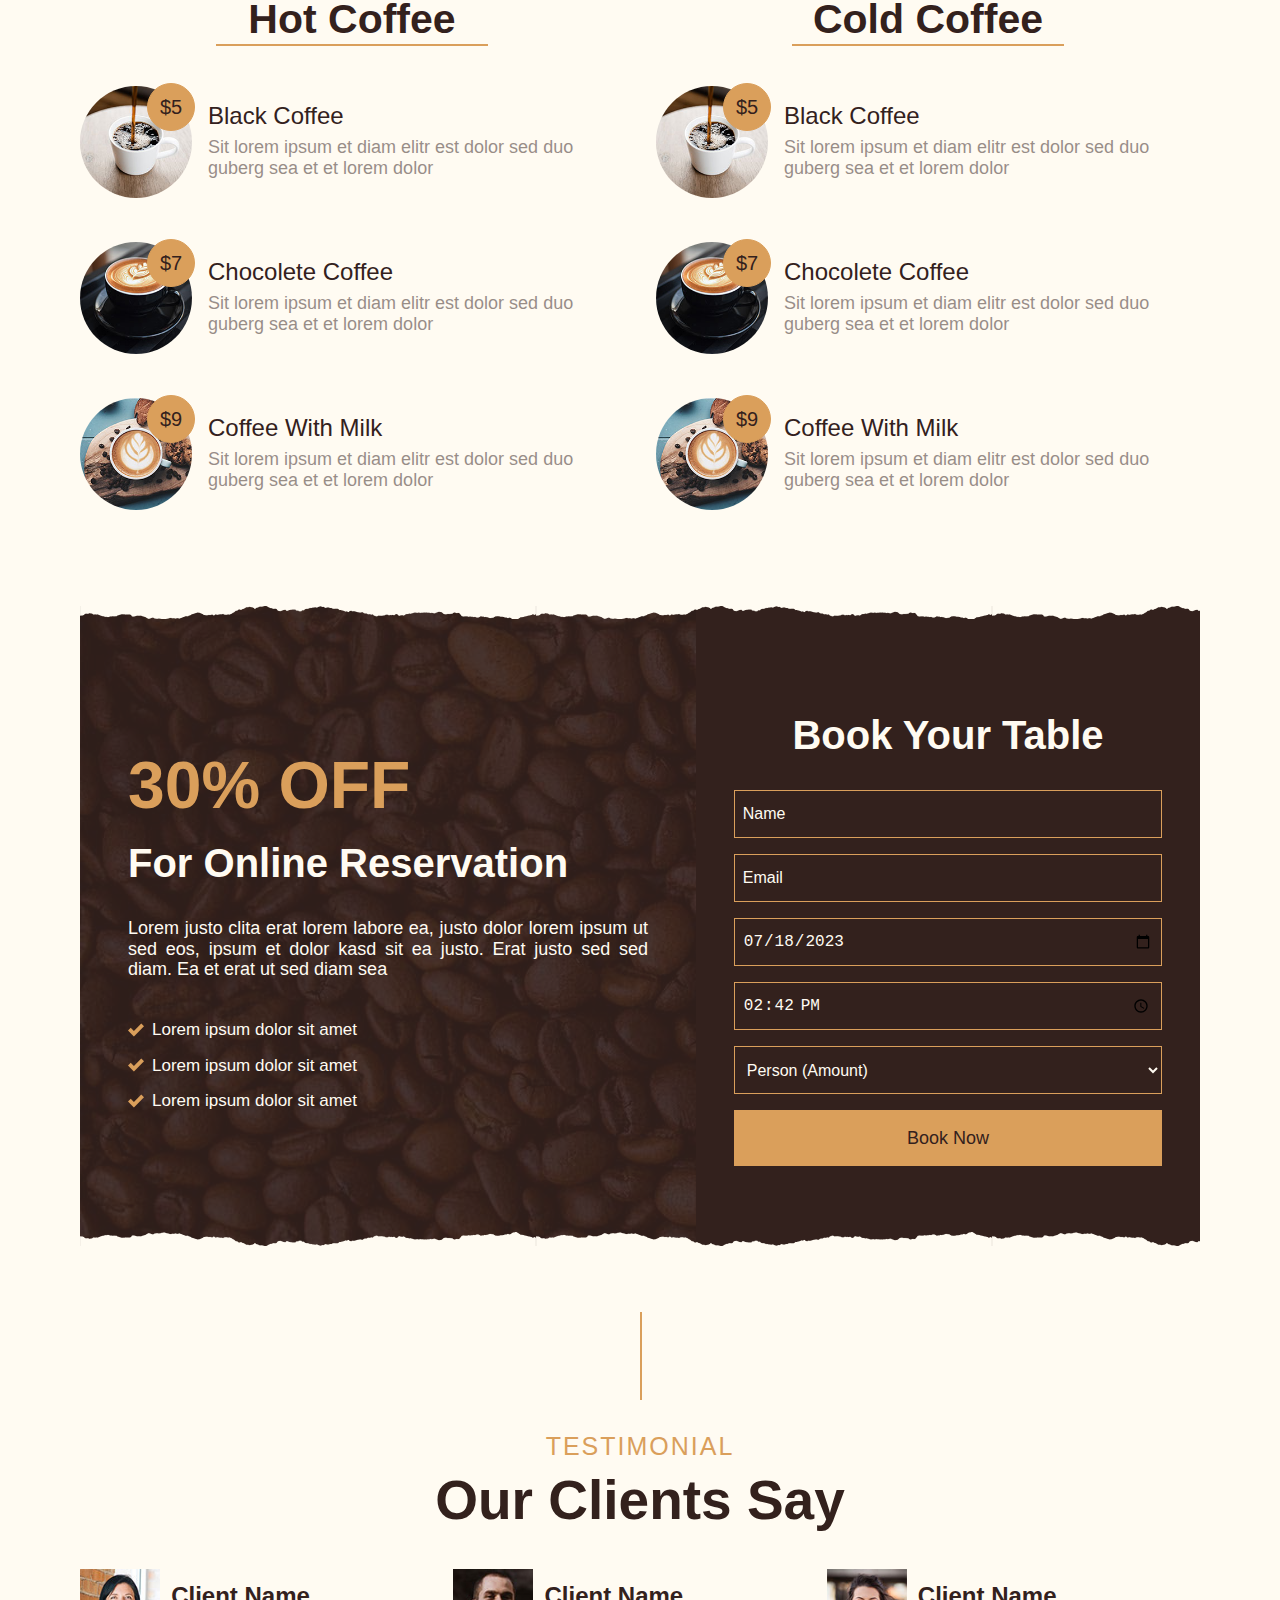
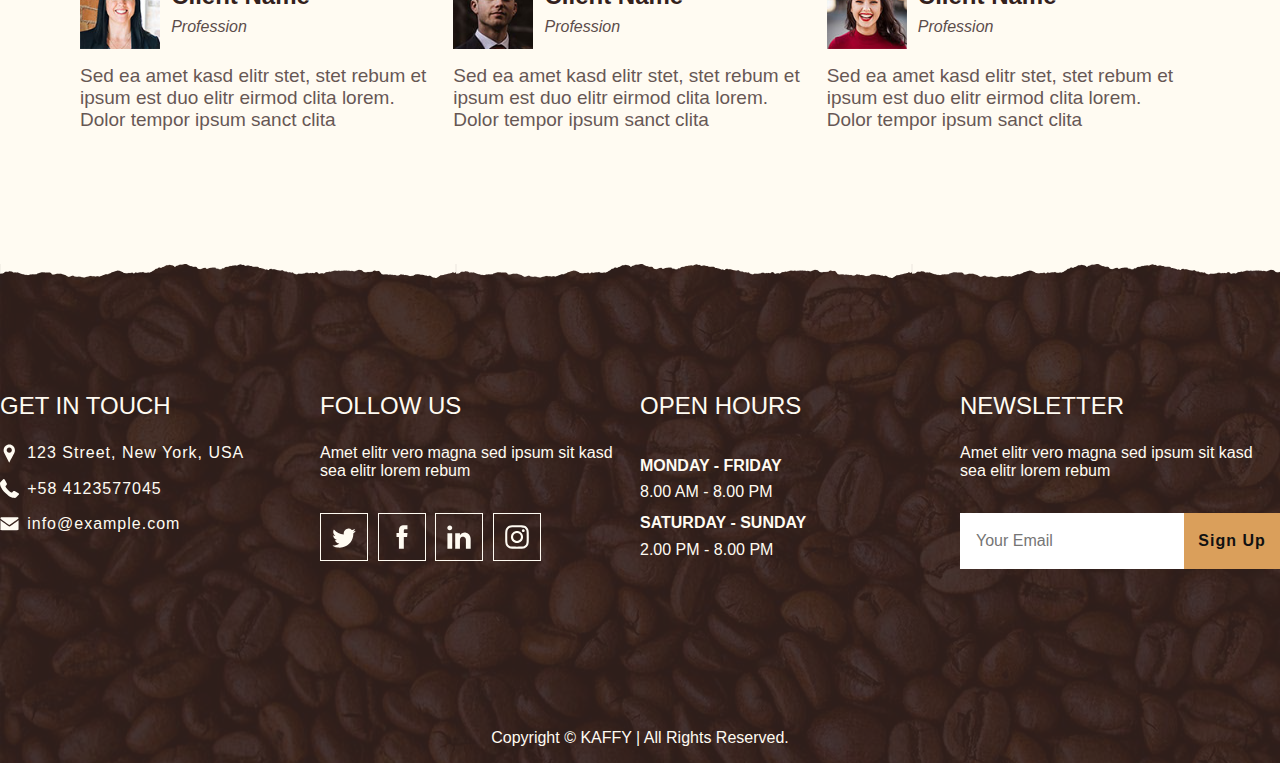
==== commit 054543ca: "update" ====
--- a/index.html
+++ b/index.html
@@ -239,11 +239,11 @@
                             <input type="date" name="date" id="" value="2023-07-18" min="2023-07-18" max="2023-08-30" required>
                             <input type="time" name="" id="" value="14:42" required>
                             <select name="" id="" required>
-                                <option selected>Person</option>
-                                <option value="1">Person 1</option>
-                                <option value="2">Person 2</option>
-                                <option value="3">Person 3</option>
-                                <option value="4">Person 4</option>
+                                <option selected disabled>Person (Amount)</option>
+                                <option value="1">1</option>
+                                <option value="2">2</option>
+                                <option value="3">3</option>
+                                <option value="4">4</option>
                             </select>
                             <button type="button">Book Now</button>
                         </div>
